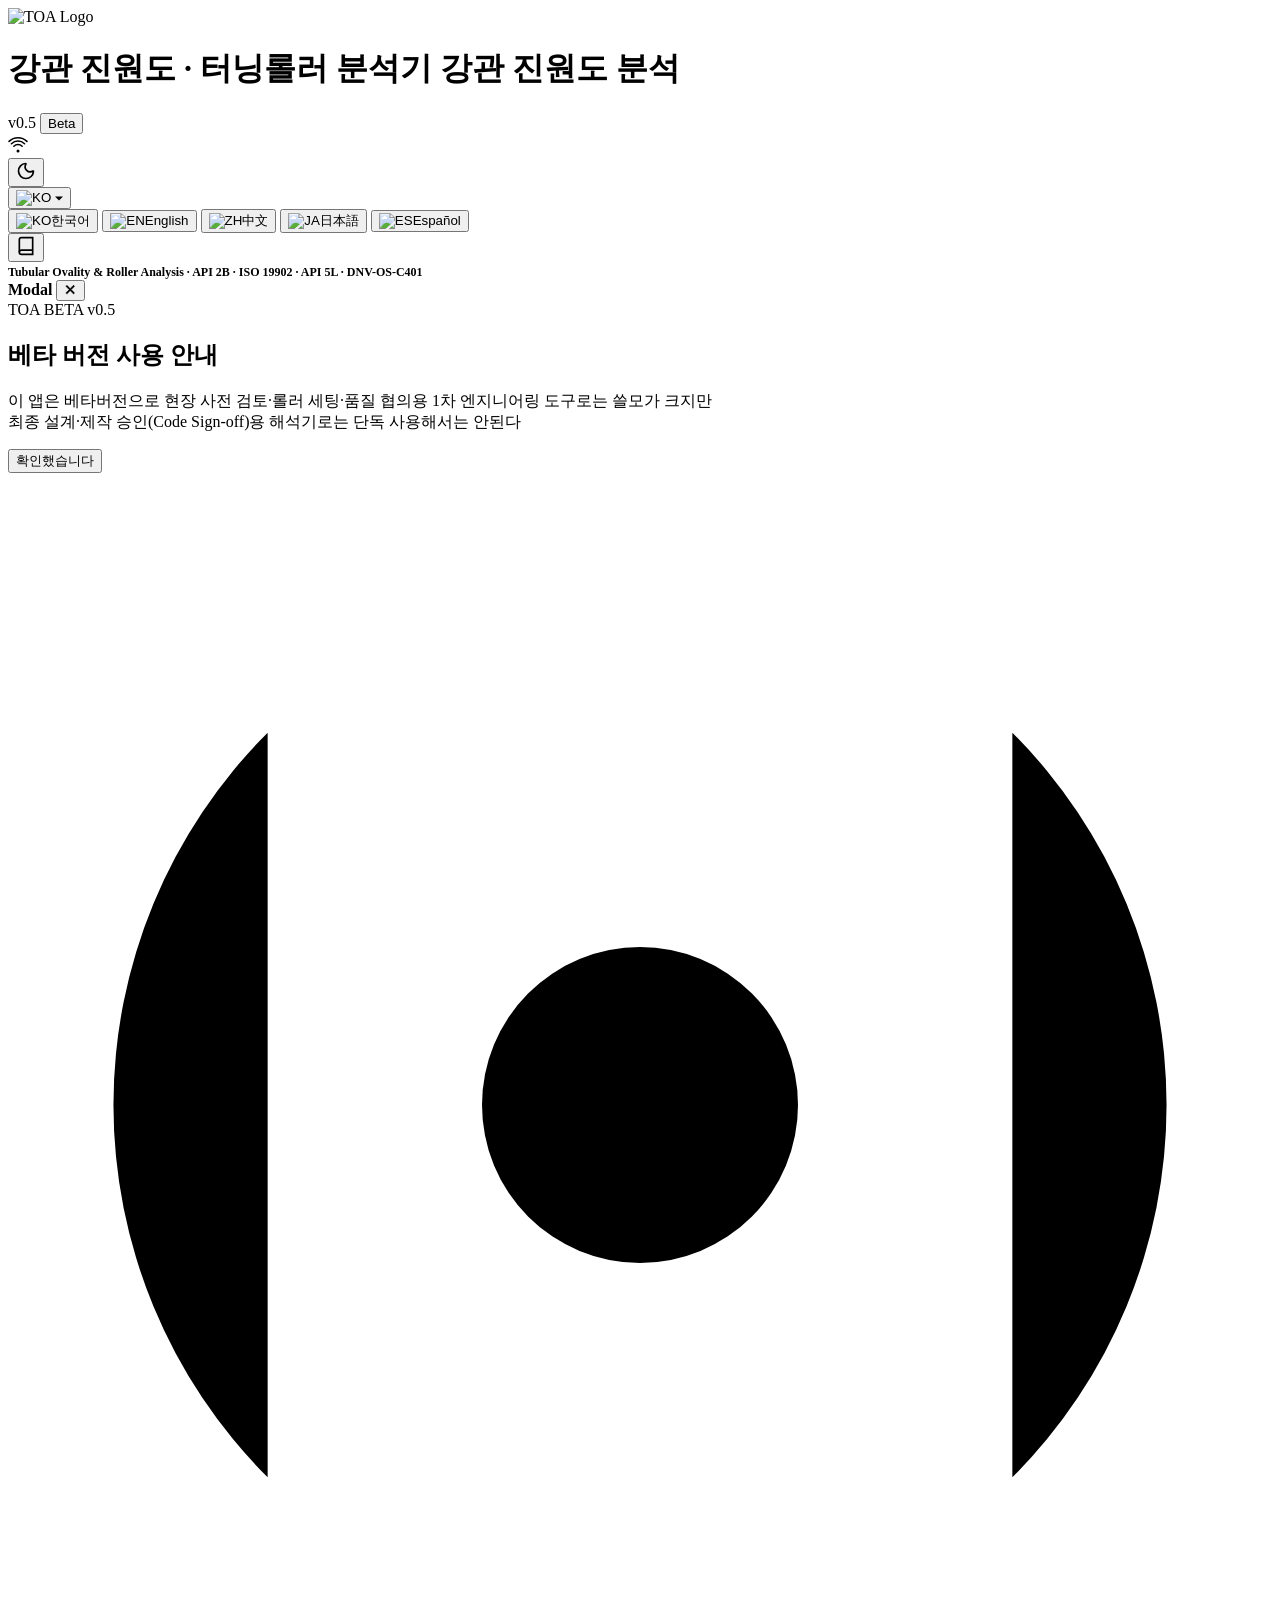
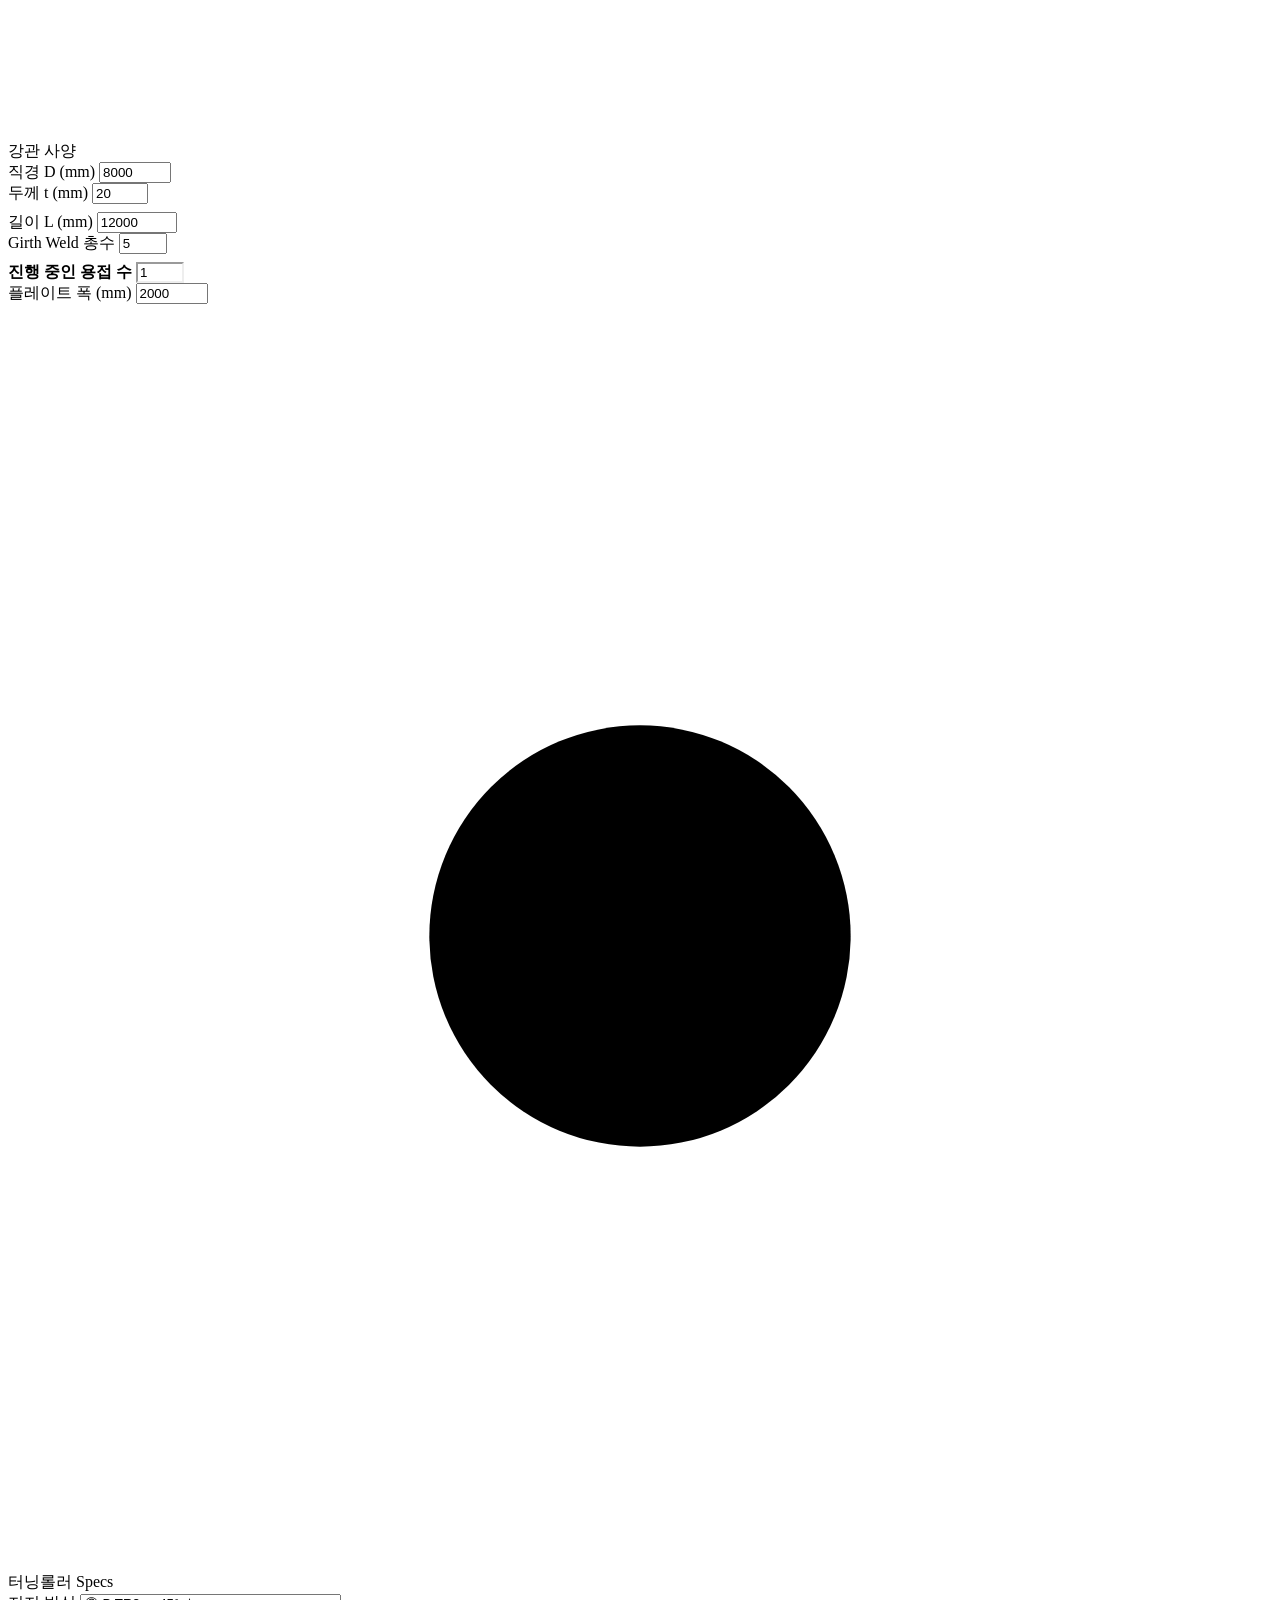
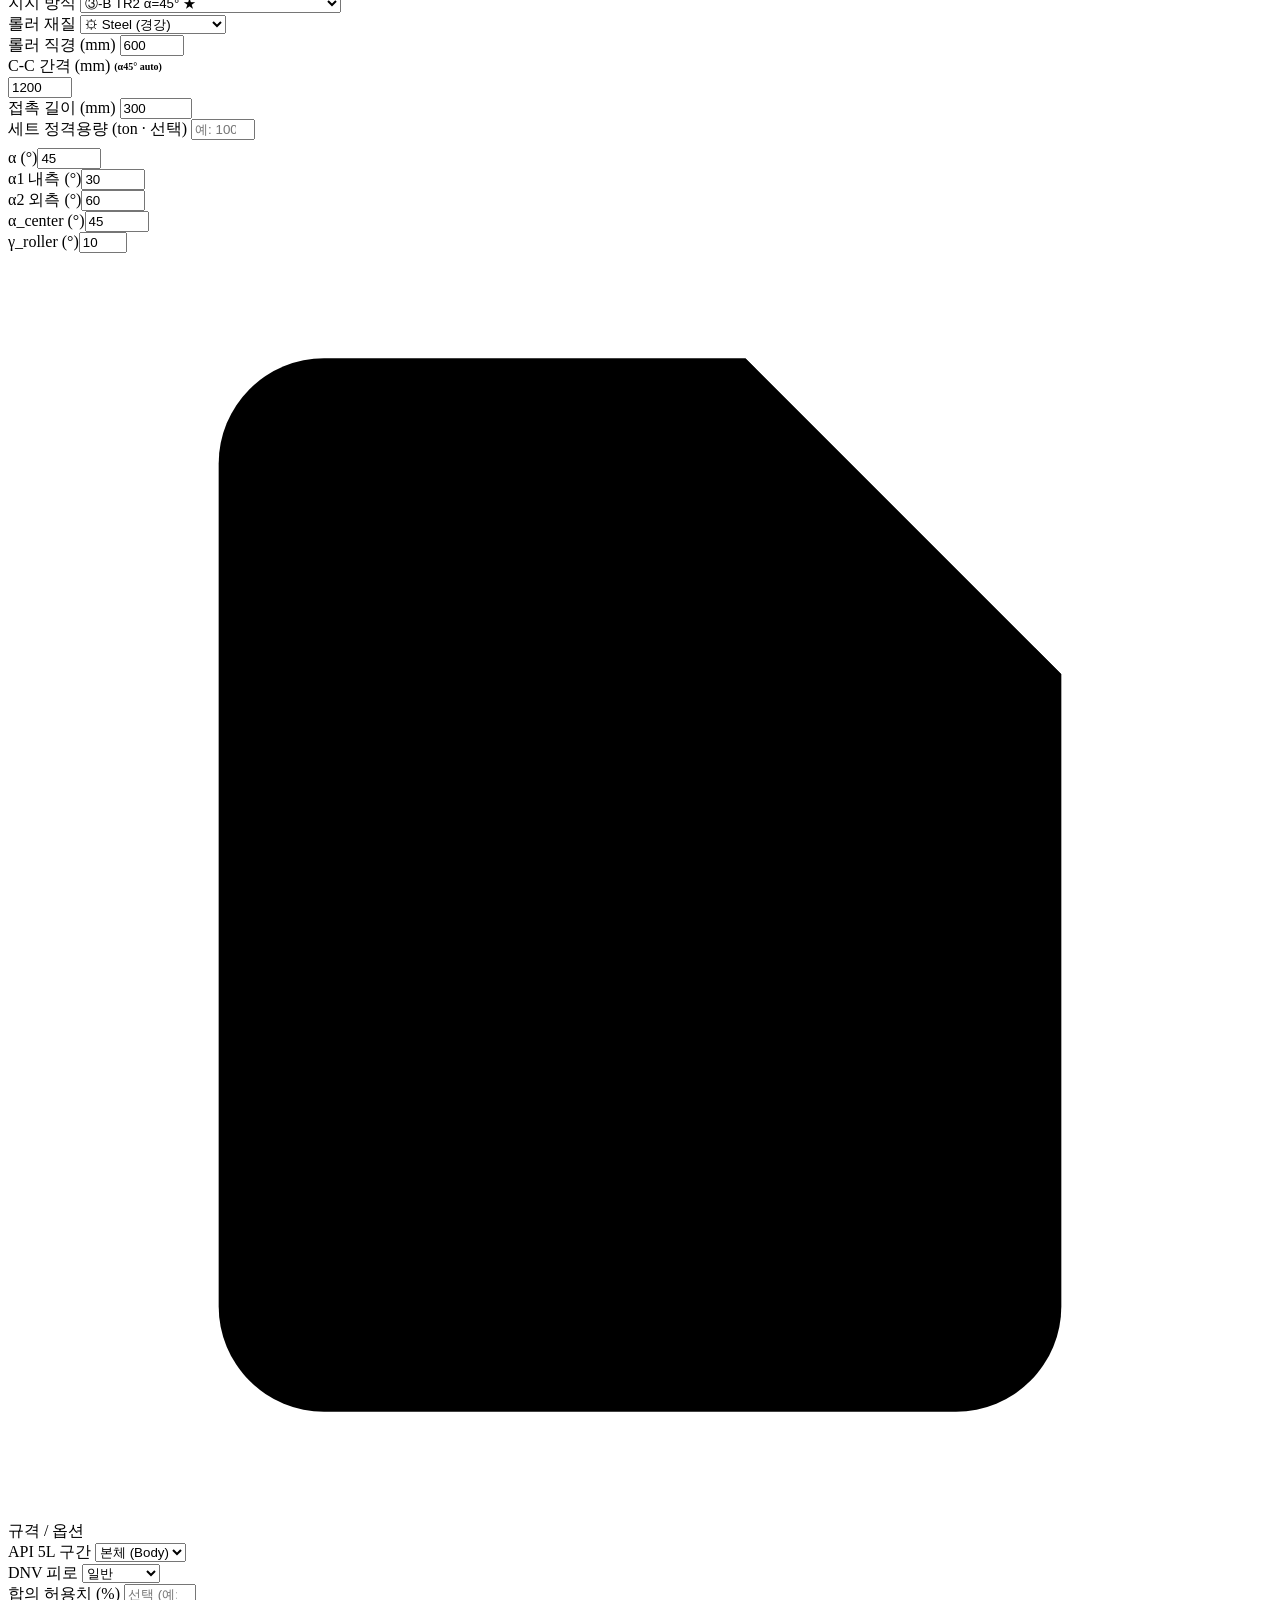
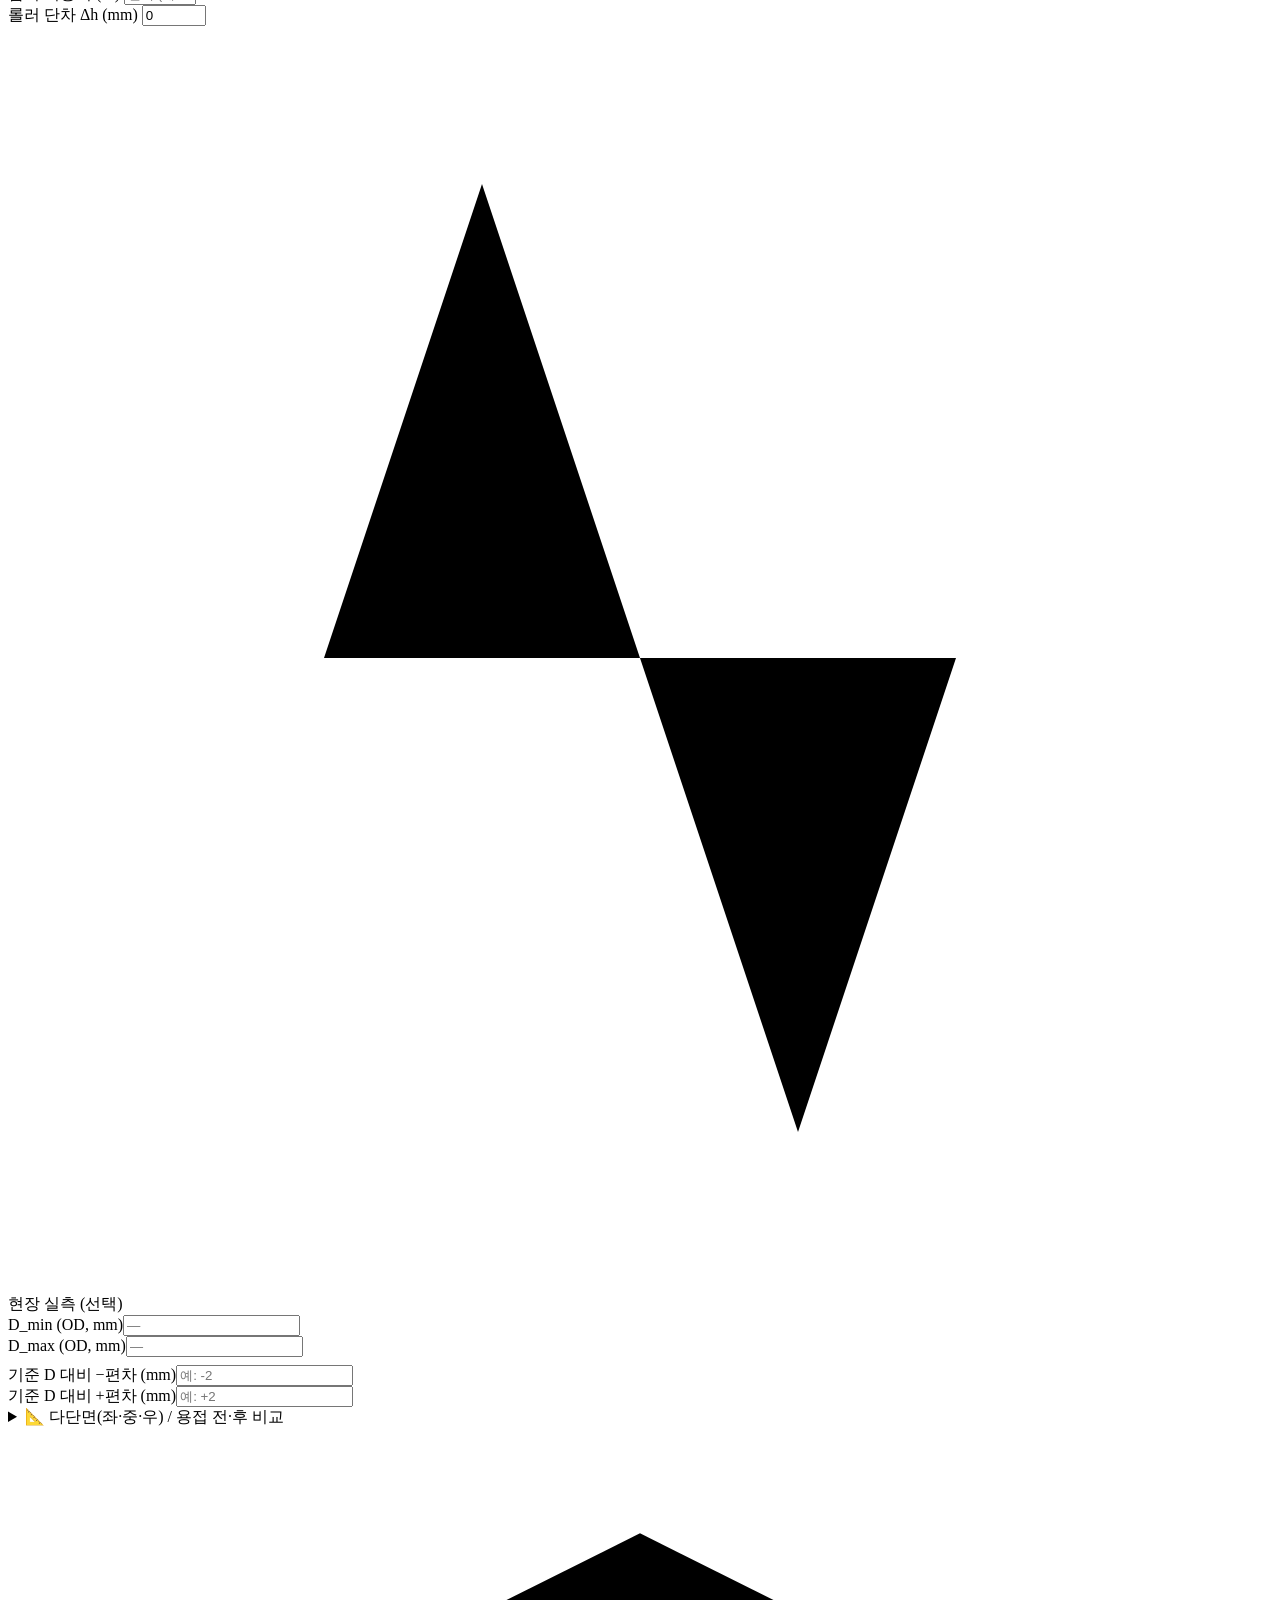
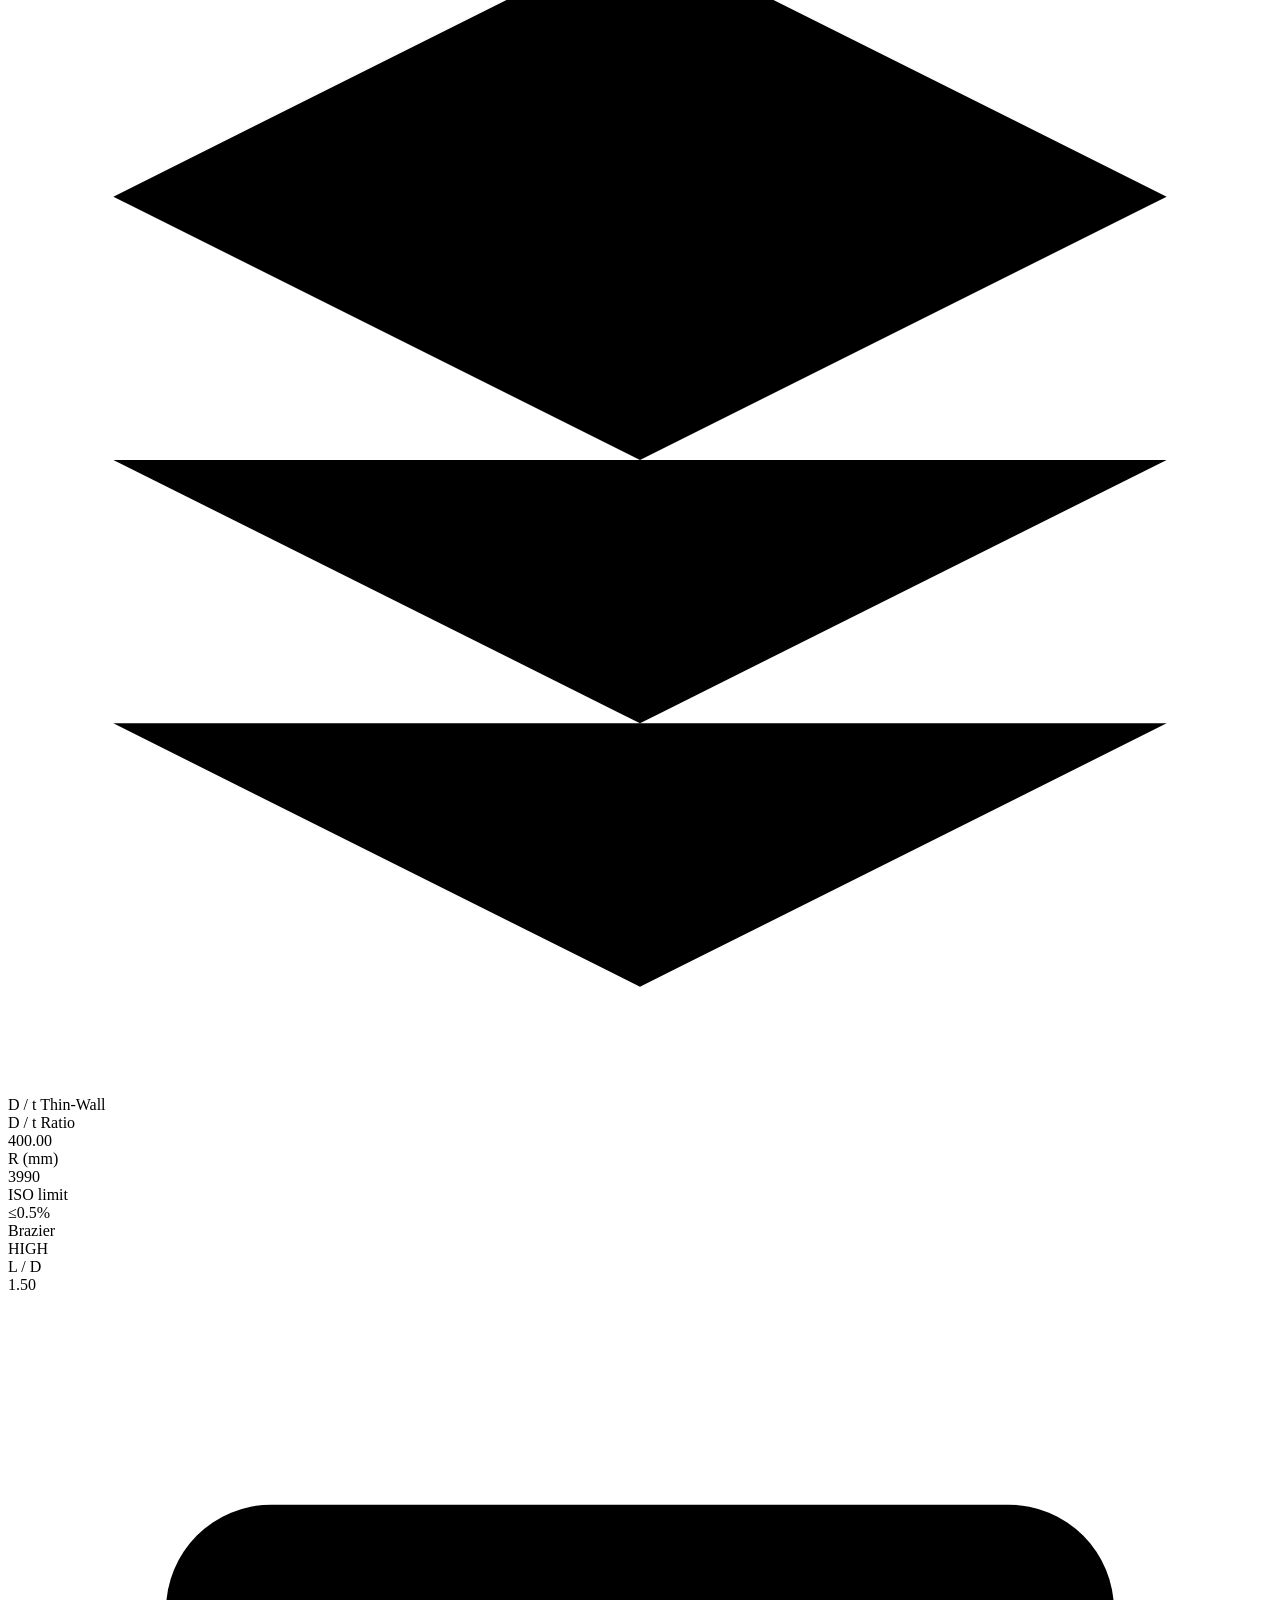
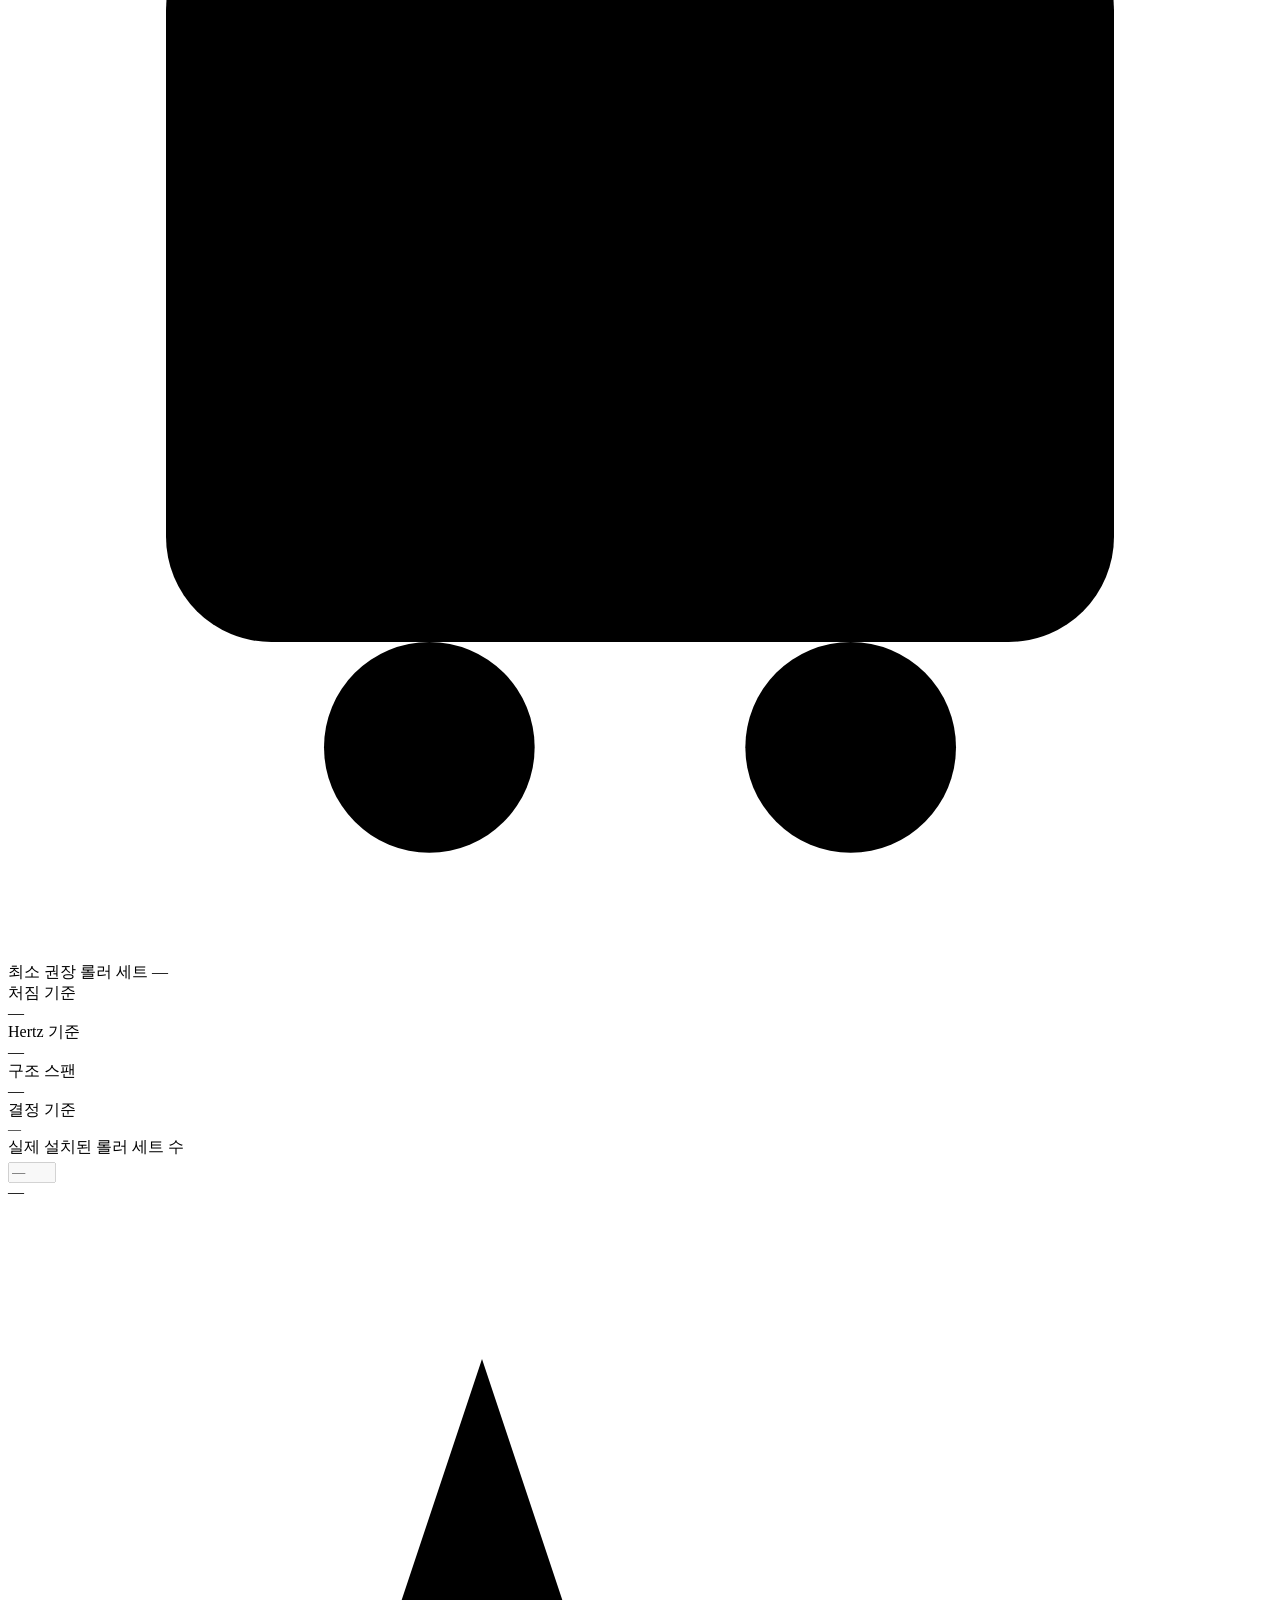
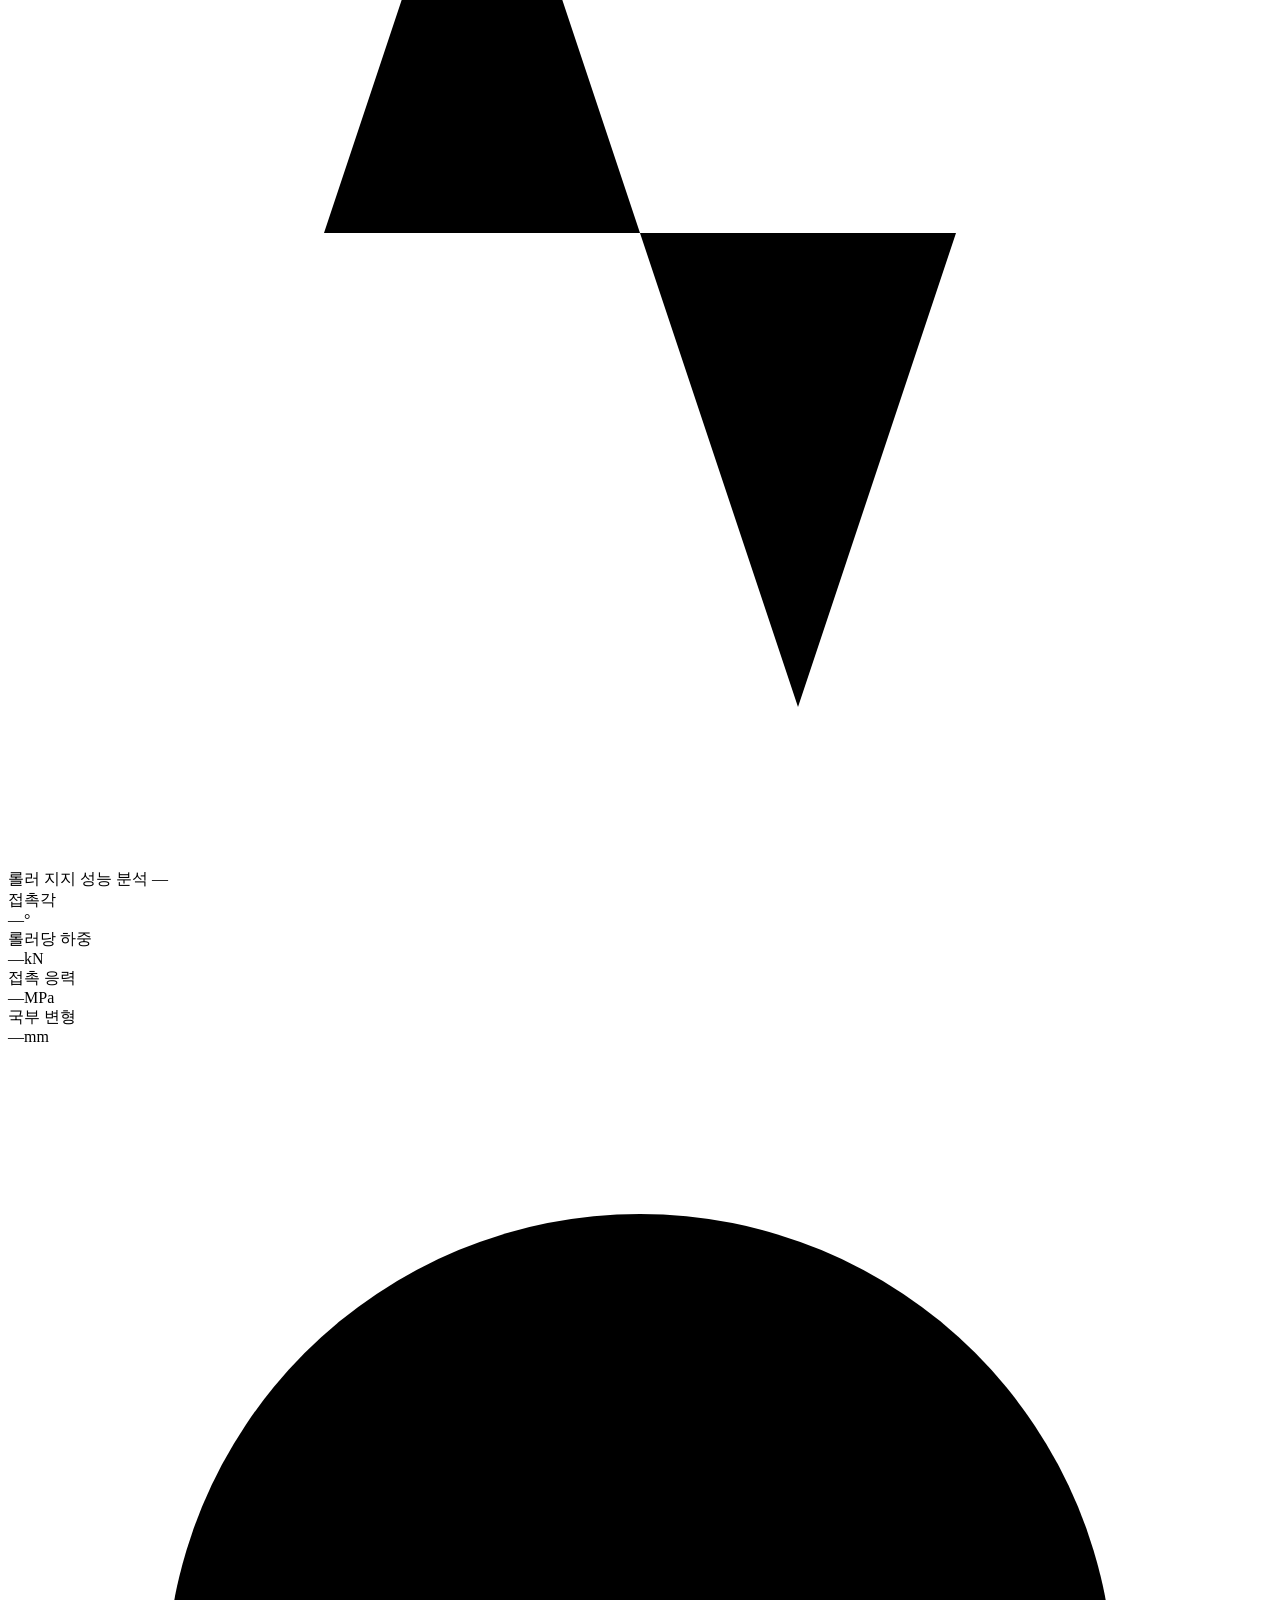
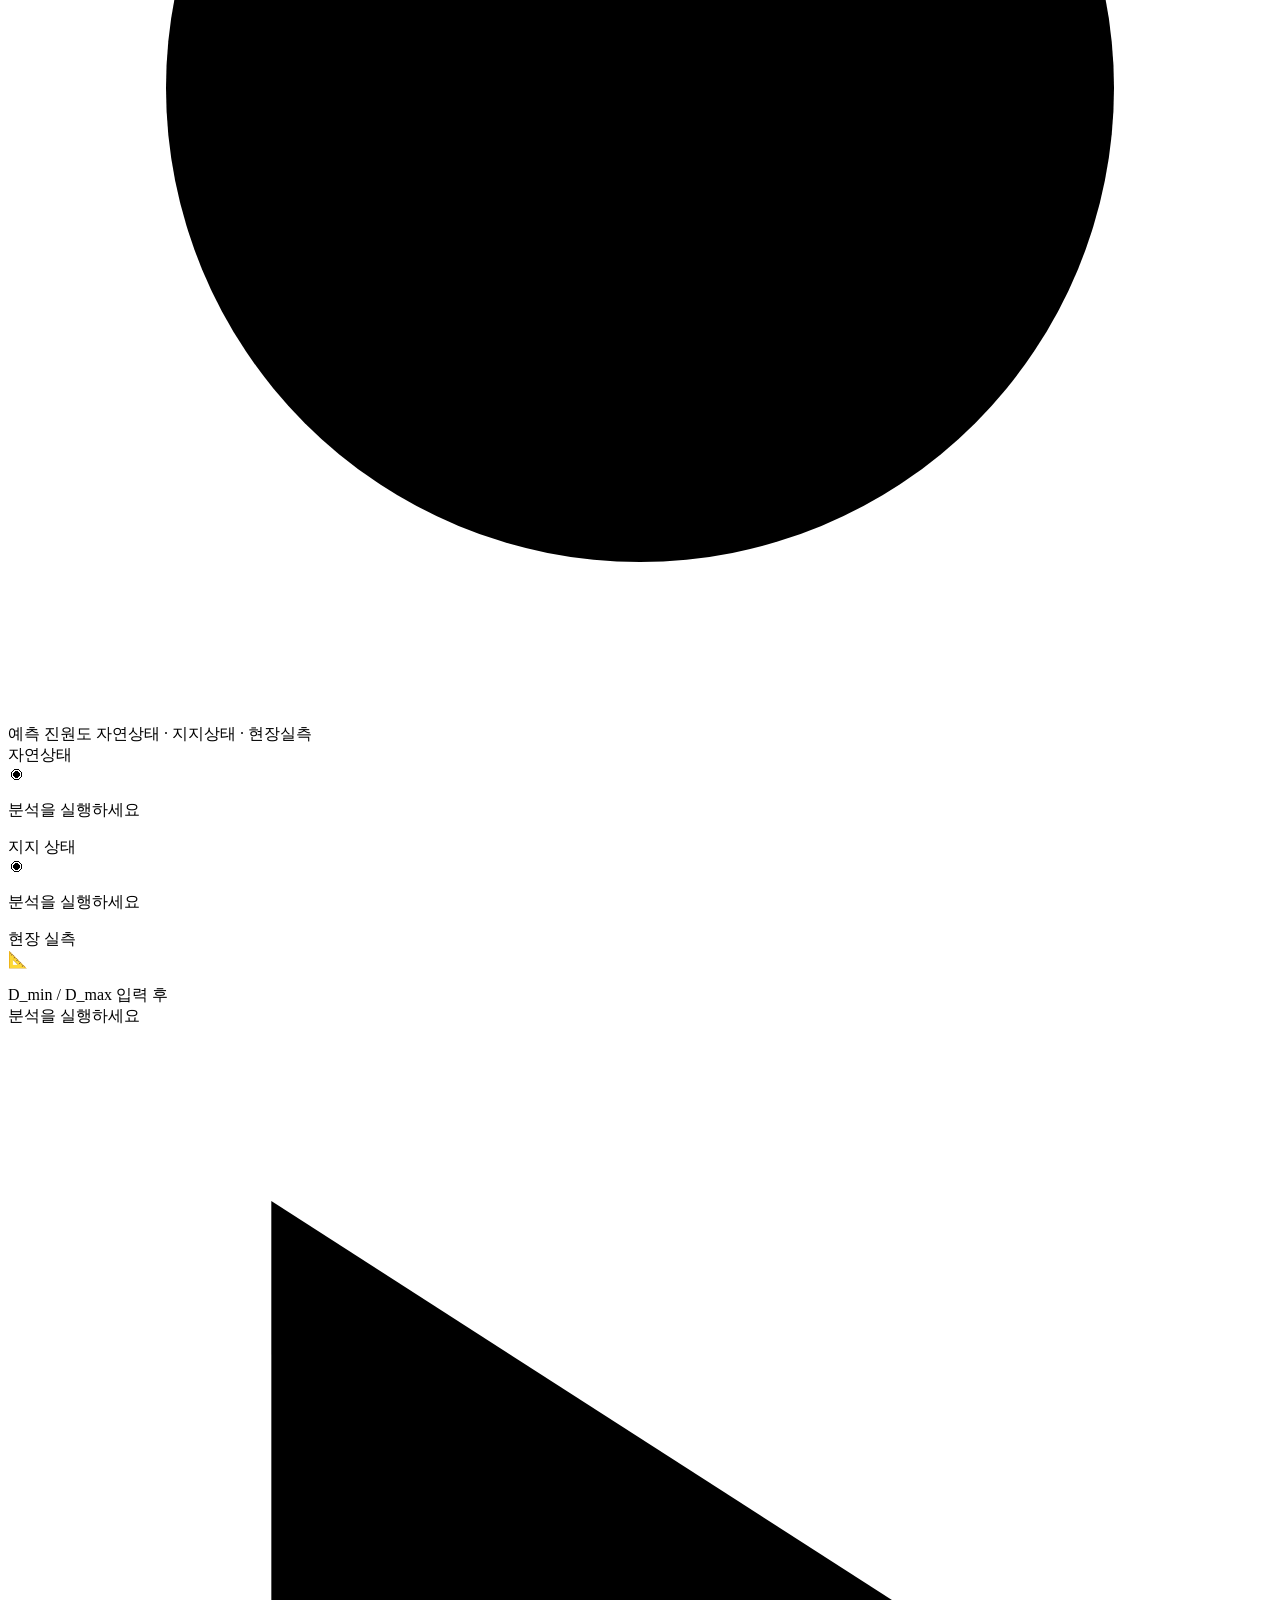
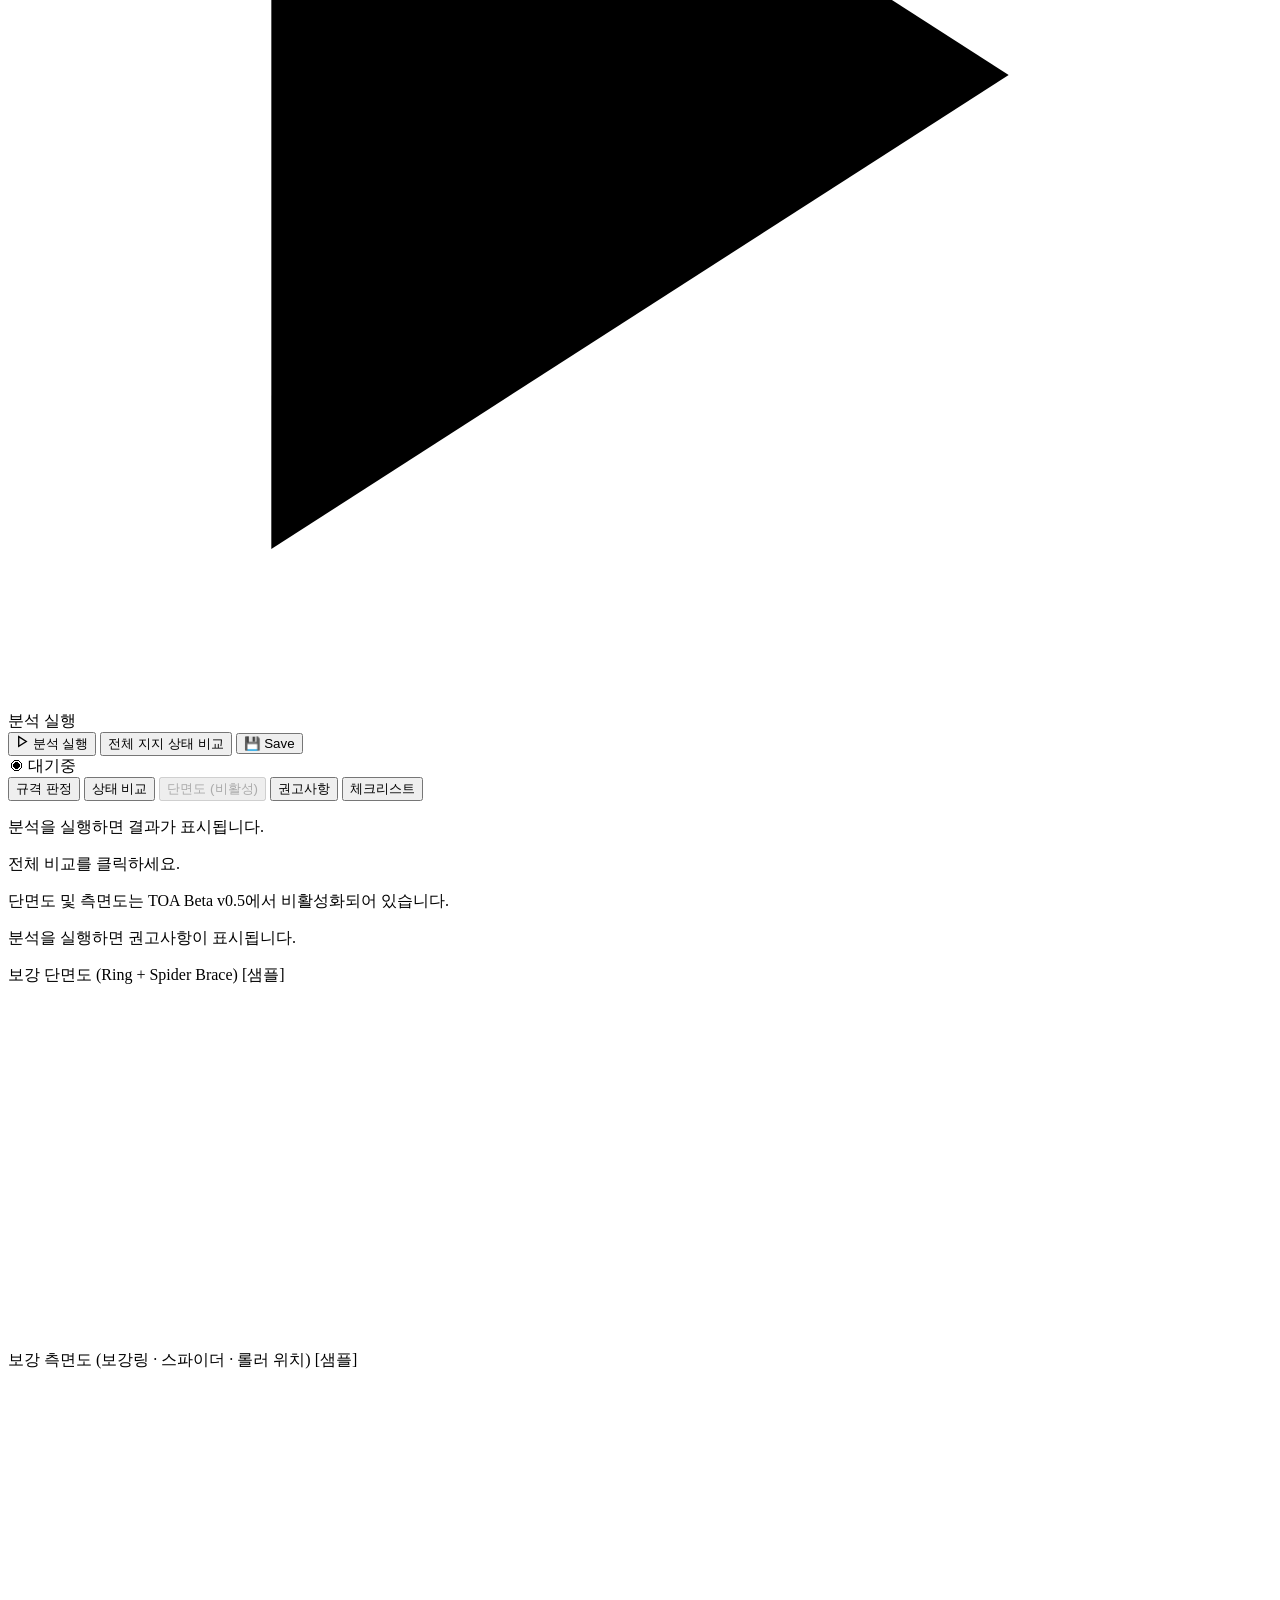
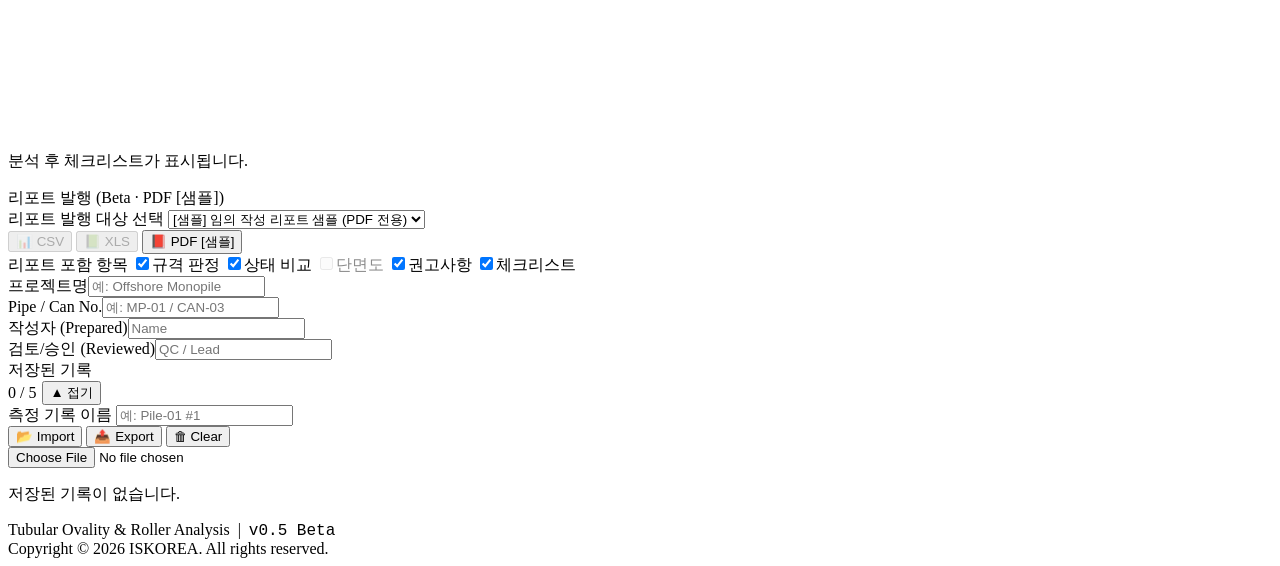
==== index.html @ 00d08aa8 "Add files via upload" ====
<!doctype html>
<html lang="ko" data-theme="light">
<head>
  <meta charset="UTF-8" />
  <meta name="viewport" content="width=device-width, initial-scale=1.0, viewport-fit=cover" />
  <meta name="theme-color" content="#377feb" />
  <meta name="application-name" content="Tubular Ovality & Roller Analysis" />
  <meta name="apple-mobile-web-app-capable" content="yes" />
  <meta name="apple-mobile-web-app-status-bar-style" content="default" />
  <meta name="apple-mobile-web-app-title" content="TOA Assist" />
  <link rel="manifest" href="manifest.json" />
  <link rel="icon" type="image/x-icon" href="favicon.ico" />
  <link rel="shortcut icon" href="favicon.ico" />
  <link rel="icon" type="image/png" sizes="192x192" href="icons/toa-logo-192.png" />
  <link rel="icon" type="image/png" sizes="256x256" href="icons/toa-logo.png" />
  <link rel="apple-touch-icon" sizes="192x192" href="icons/toa-logo-192.png" />
  <title>Tubular Ovality &amp; Roller Analysis (TOA Beta 0.5) - ISKOREA</title>
  <script>
    (function () {
      try {
        var ua = (navigator.userAgent || "").toLowerCase();
        if (ua.indexOf("kakaotalk") !== -1 && !/iphone|ipad|ipod/i.test(ua)) {
          try {
            location.href = "kakaotalk://web/openExternal?url=" + encodeURIComponent(window.location.href);
          } catch (e) {}
        }
        var isDark = localStorage.getItem("HI_DARK_MODE") === "true" || localStorage.getItem("HI_THEME") === "dark";
        document.documentElement.classList.toggle("dark", isDark);
        document.documentElement.setAttribute("data-theme", isDark ? "dark" : "light");
      } catch (e) {}
    })();
  </script>
  <link rel="stylesheet" href="shared-header-kit/header-kit.css?v=1.0" />
  <link rel="stylesheet" href="css/style.css?v=1.0" />
</head>
<body>
  <!-- 공용 표준 상단 헤더 (ISKOREA HeaderKit) -->
  <header class="top-header">
    <div class="header-inner">
      <div class="brand-wrap" onclick="window.scrollTo({top:0, behavior:'smooth'})">
        <div class="app-logo-box">
          <img src="shared-header-kit/icons/app-logo.png" alt="TOA Logo" />
        </div>
        <div class="brand-text">
          <h1 id="appTitle">
            <span class="title-full">강관 진원도 · 터닝롤러 분석기</span>
            <span class="title-short">강관 진원도 분석</span>
          </h1>
        </div>
      </div>

      <div class="header-actions">
        <span class="hdr-btn hdr-btn-ver" id="appVersionBadge">v0.5</span>
        <button type="button" id="proBadge" class="hdr-btn hdr-btn-pro">Beta</button>
        <div id="netStatusBadge" class="hdr-btn hdr-btn-net online" title="온라인">
          <svg class="wifi-svg" viewBox="0 0 24 24" width="20" height="20" fill="currentColor">
            <path d="M12 18.5a1.8 1.8 0 1 1 0 3.6 1.8 1.8 0 0 1 0-3.6zm-4.3-3.2a6.1 6.1 0 0 1 8.6 0 .9.9 0 0 0 1.3-1.3 7.9 7.9 0 0 0-11.2 0 .9.9 0 0 0 1.3 1.3zm-2.9-2.9a10.2 10.2 0 0 1 14.4 0 .9.9 0 0 0 1.3-1.3 12 12 0 0 0-17 0 .9.9 0 0 0 1.3 1.3zm-2.9-2.9a14.3 14.3 0 0 1 20.2 0 .9.9 0 0 0 1.3-1.3 16.1 16.1 0 0 0-22.8 0 .9.9 0 0 0 1.3 1.3z"/>
          </svg>
        </div>
        <button type="button" class="hdr-btn" id="btnDarkMode" title="다크 모드">
          <svg viewBox="0 0 24 24" width="20" height="20" stroke="currentColor" stroke-width="2" fill="none">
            <path d="M20.985 12.486a9 9 0 1 1-9.473-9.472c.405-.022.617.46.402.803a6 6 0 0 0 8.268 8.268c.344-.215.825-.004.803.401"/>
          </svg>
        </button>
        <div class="lang-dropdown-wrap">
          <button type="button" class="hdr-btn lang-btn" id="btnLangDropdown">
            <span id="currentFlagIcon" class="flag-icon-circle"><img src="shared-header-kit/icons/flag_ko.png" alt="KO" /></span>
            <svg class="lang-caret" viewBox="0 0 10 6" width="8" height="6" fill="currentColor"><path d="M0 0l5 5 5-5z"/></svg>
          </button>
          <div id="langDropdownMenu" class="lang-dropdown-menu hidden">
            <button type="button" class="lang-item active" data-lang="ko"><span class="flag-icon-circle"><img src="shared-header-kit/icons/flag_ko.png" alt="KO" /></span><span>한국어</span></button>
            <button type="button" class="lang-item" data-lang="en"><span class="flag-icon-circle"><img src="shared-header-kit/icons/flag_en.png" alt="EN" /></span><span>English</span></button>
            <button type="button" class="lang-item" data-lang="zh"><span class="flag-icon-circle"><img src="shared-header-kit/icons/flag_zh.png" alt="ZH" /></span><span>中文</span></button>
            <button type="button" class="lang-item" data-lang="ja"><span class="flag-icon-circle"><img src="shared-header-kit/icons/flag_ja.png" alt="JA" /></span><span>日本語</span></button>
            <button type="button" class="lang-item" data-lang="es"><span class="flag-icon-circle"><img src="shared-header-kit/icons/flag_es.png" alt="ES" /></span><span>Español</span></button>
          </div>
        </div>
        <button type="button" class="hdr-btn" id="btnManual" title="사용 매뉴얼">
          <svg viewBox="0 0 24 24" width="20" height="20" stroke="currentColor" stroke-width="2" fill="none"><path d="M4 19.5A2.5 2.5 0 0 1 6.5 17H20"/><path d="M6.5 2H20v20H6.5A2.5 2.5 0 0 1 4 19.5v-15A2.5 2.5 0 0 1 6.5 2z"/></svg>
        </button>
      </div>
    </div>
    <div class="blue-divider"></div>
  </header>

  <!-- 카카오톡 인앱 브라우저 강제 탈출 모달/배너 -->
  <div id="kakaoInAppOverlay" class="hidden" style="display:none;position:fixed;inset:0;background:rgba(0,0,0,.85);z-index:99999;justify-content:center;align-items:center;padding:20px;">
    <div style="background:#fff;border-radius:18px;max-width:380px;width:100%;padding:24px;text-align:center;box-shadow:0 12px 32px rgba(0,0,0,.4);">
      <div style="font-size:36px;margin-bottom:10px;">📲</div>
      <h3 style="margin:0 0 8px 0;font-size:18px;font-weight:900;color:#191919;">기본 브라우저로 열기 안내</h3>
      <p style="font-size:13px;color:#495057;line-height:1.55;margin:0 0 18px 0;">
        현재 <strong>카카오톡 내부 화면</strong>에서는 홈화면 바로가기 및 오프라인 저장이 제한됩니다.<br><br>
        아래 버튼을 눌러 <strong>기본 브라우저</strong>로 열어주세요!
      </p>
      <button type="button" onclick="App.escapeKakaoInApp()" style="width:100%;padding:14px;background:#377feb;color:#fff;border:none;border-radius:10px;font-size:15px;font-weight:900;cursor:pointer;margin-bottom:10px;">
        🚀 기본 브라우저로 열기
      </button>
      <button type="button" onclick="document.getElementById('kakaoInAppOverlay').style.display='none'" style="background:none;border:none;color:#868e96;font-size:12px;font-weight:700;cursor:pointer;text-decoration:underline;">
        그냥 여기서 계속 보기
      </button>
    </div>
  </div>

  <div id="kakaoInAppBanner" class="hidden" style="background:#fee500;border-bottom:2px solid #e6cf00;padding:10px 16px;font-size:12.5px;font-weight:800;color:#191919;display:none;justify-content:space-between;align-items:center;gap:8px;">
    <div style="flex:1;">💡 <strong>카카오톡 내부 브라우저입니다.</strong> 오프라인 저장을 위해 <strong>[기본 브라우저]</strong>로 열어주세요.</div>
    <button type="button" onclick="App.escapeKakaoInApp()" style="background:#191919;color:#fff;border:none;border-radius:6px;padding:8px 12px;font-size:12px;font-weight:900;cursor:pointer;">브라우저로 열기 ↗</button>
  </div>

  <!-- 상태 바 -->
  <div class="status-bar-strip">
    <span style="font-size:12px;font-weight:700;color:var(--tx2);">Tubular Ovality &amp; Roller Analysis · API 2B · ISO 19902 · API 5L · DNV-OS-C401</span>
  </div>

  <!-- 공용 모달 (매뉴얼 / 안내) -->
  <div id="subPageModal" class="subpage-overlay hidden" onclick="if(event.target===this) App.closeModal()">
    <div class="subpage-card">
      <div class="subpage-header">
        <strong id="subPageTitle">Modal</strong>
        <button type="button" class="close-sub-btn" onclick="App.closeModal()">✕</button>
      </div>
      <div id="subPageBody"></div>
    </div>
  </div>

  <!-- 베타버전 0.5 메인 페이지 주의 팝업 -->
  <div id="betaNoticeModal" class="beta-popup-overlay" role="dialog" aria-modal="true" aria-labelledby="betaNoticeTitle">
    <div class="beta-popup-card">
      <span class="beta-popup-badge">TOA BETA v0.5</span>
      <h2 class="beta-popup-title" id="betaNoticeTitle">베타 버전 사용 안내</h2>
      <p class="beta-popup-msg" id="betaNoticeMsg">
        이 앱은 베타버전으로 현장 사전 검토·롤러 세팅·품질 협의용 1차 엔지니어링 도구로는 쓸모가 크지만<br>
        최종 설계·제작 승인(Code Sign-off)용 해석기로는 단독 사용해서는 안된다
      </p>
      <button type="button" class="beta-popup-btn" id="betaNoticeBtn" onclick="App.closeBetaNotice()">확인했습니다</button>
    </div>
  </div>

  <!-- 메인 작업 영역 (상단 가로 입력 · 하단 가로 결과) -->
  <div class="app-body">
    <section class="top-horiz-bar" aria-label="입력 및 분석 실행">
      <!-- 1. 강관 사양 -->
      <div class="card top-card">
        <div class="card-ttl">
          <svg viewBox="0 0 24 24"><circle cx="12" cy="12" r="3"/><path d="M19.07 4.93a10 10 0 0 1 0 14.14M4.93 4.93a10 10 0 0 0 0 14.14"/></svg>
          <span id="t-tubspec">강관 사양</span>
        </div>
        <div class="g2" style="margin-bottom:8px;">
          <div class="fg">
            <label class="flbl" id="t-lD">직경 D (mm)</label>
            <input class="fi" type="number" id="iD" value="8000" min="100" max="20000" step="100" oninput="App.calcDT();App.calcRollerSets()">
          </div>
          <div class="fg">
            <label class="flbl" id="t-lt">두께 t (mm)</label>
            <input class="fi" type="number" id="it" value="20" min="5" max="500" step="5" oninput="App.calcDT();App.calcRollerSets()">
          </div>
        </div>
        <div class="g2" style="margin-bottom:8px;">
          <div class="fg">
            <label class="flbl" id="t-lplen">길이 L (mm)</label>
            <input class="fi" type="number" id="i-plen" value="12000" min="500" max="100000" step="500" oninput="App.calcDT();App.calcRollerSets()">
          </div>
          <div class="fg">
            <label class="flbl" id="t-lnweld">Girth Weld 총수</label>
            <input class="fi" type="number" id="i-nweld" value="5" min="0" max="50" step="1" oninput="App.onWeldInput('nweld')">
          </div>
        </div>
        <div class="g2">
          <div class="fg">
            <label class="flbl" id="t-laweld" style="color:var(--ac);font-weight:800;">진행 중인 용접 수</label>
            <input class="fi" type="number" id="i-aweld" value="1" min="0" max="10" step="1" oninput="App.onWeldInput('aweld')" style="border-color:var(--ac);">
          </div>
          <div class="fg">
            <label class="flbl" id="t-lplatespan">플레이트 폭 (mm)</label>
            <input class="fi" type="number" id="i-platespan" value="2000" min="500" max="10000" step="100" oninput="App.calcRollerSets()">
          </div>
        </div>
      </div>

      <!-- 2. 터닝롤러 Specs -->
      <div class="card top-card">
        <div class="card-ttl">
          <svg viewBox="0 0 24 24"><circle cx="12" cy="12" r="4"/><path d="M12 2v2M12 20v2M4.93 4.93l1.41 1.41M17.66 17.66l1.41 1.41M2 12h2M20 12h2M4.93 19.07l1.41-1.41M17.66 6.34l1.41-1.41"/></svg>
          <span id="t-rolspec">터닝롤러 Specs</span>
        </div>
        <div class="g2">
          <div class="fg" style="grid-column:1 / -1;">
            <label class="flbl" id="t-lsup">지지 방식</label>
            <select class="fi" id="i-sup" onchange="App.onSupChange(true)">
              <option value="NATURAL" id="o-nat">① 자연상태</option>
              <option value="SADDLE120" id="o-sad">② 120° 새들</option>
              <option value="TR2_491" id="o-t2a" disabled>③-A TR2 α=49.1° (ref) [비활성]</option>
              <option value="TR2_45" selected id="o-t2b">③-B TR2 α=45° ★</option>
              <option value="TR2_30" id="o-t2c" disabled>③-C TR2 α=30° [비활성]</option>
              <option value="TR2_CUSTOM" id="o-t2d">③-D TR2 Custom</option>
              <option value="TR4_STD" id="o-t4a" disabled>④-A TR4 4롤러 (22.5°/67.5°) [비활성]</option>
              <option value="TR4_CUSTOM" id="o-t4b" disabled>④-B TR4 4롤러 Custom (α1/α2) [비활성]</option>
              <option value="DOUBLE_ROLLER" id="o-dbl" disabled>⑤ 고정형 더블롤러 (4롤 피벗) [비활성]</option>
            </select>
          </div>
          <div class="fg">
            <label class="flbl" id="t-lrmat">롤러 재질</label>
            <select class="fi" id="i-rmat" onchange="App.onRmatChange(true)">
              <option value="steel" id="o-rmat-s">⚙ Steel (경강)</option>
              <option value="urethane" id="o-rmat-u">◎ Urethane (우레탄)</option>
            </select>
          </div>
          <div class="fg">
            <label class="flbl" id="t-lrdia">롤러 직경 (mm)</label>
            <input class="fi" type="number" id="i-rdia" value="600" min="100" max="2000" step="50" oninput="App.onRollerSpecInput()">
          </div>
          <div class="fg">
            <label class="flbl" style="display:flex;align-items:center;gap:4px;flex-wrap:wrap;">
              <span id="t-lcc">C-C 간격 (mm)</span>
              <span id="cc-auto-lbl" style="font-size:10px;color:var(--ac);font-weight:700;">(α45° auto)</span>
            </label>
            <input class="fi" type="number" id="i-cc" value="1200" min="100" max="5000" step="10" oninput="App.onRollerSpecInput()">
          </div>
          <div class="fg">
            <label class="flbl" id="t-lcl">접촉 길이 (mm)</label>
            <input class="fi" type="number" id="i-cl" value="300" min="100" max="10000" step="100" oninput="App.onRollerSpecInput()">
          </div>
          <div class="fg" style="grid-column:1 / -1;">
            <label class="flbl" id="t-lrcap">세트 정격용량 (ton · 선택)</label>
            <input class="fi" type="number" id="i-rcap" value="" min="1" max="5000" step="5" placeholder="예: 100 (과부하 체크용)" oninput="App.onRollerSpecInput()">
          </div>
        </div>
        <div id="rmat-note" style="margin-top:8px;padding:6px 10px;border-radius:6px;font-size:11px;background:var(--inp);color:var(--tx2);border-left:3px solid var(--ac);display:none;"></div>
        <div id="cust-wrap" class="hide" style="margin-top:8px;">
          <div class="sep" style="margin-bottom:8px;"></div>
          <div class="g2 hide" id="cust-tr2">
            <div class="fg"><label class="flbl">α (°)</label><input class="fi" type="number" id="i-a" value="45" min="10" max="80" step="0.5" oninput="App.onRollerSpecInput()"></div>
          </div>
          <div class="g2 hide" id="cust-tr4">
            <div class="fg"><label class="flbl">α1 내측 (°)</label><input class="fi" type="number" id="i-a1" value="30" min="5" max="75" step="0.5" oninput="App.onRollerSpecInput()"></div>
            <div class="fg"><label class="flbl">α2 외측 (°)</label><input class="fi" type="number" id="i-a2" value="60" min="15" max="85" step="0.5" oninput="App.onRollerSpecInput()"></div>
          </div>
          <div class="g2 hide" id="cust-dbl">
            <div class="fg"><label class="flbl">α_center (°)</label><input class="fi" type="number" id="i-ac" value="45" min="20" max="65" step="0.5" oninput="App.onRollerSpecInput()"></div>
            <div class="fg"><label class="flbl">γ_roller (°)</label><input class="fi" type="number" id="i-gr" value="10" min="1" max="20" step="1" oninput="App.onRollerSpecInput()"></div>
          </div>
        </div>
      </div>

      <!-- 3. 규격 / 옵션 & 현장 실측 (선택) 상하 배치 -->
      <div class="top-col-stack">
        <div class="card top-card">
          <div class="card-ttl">
            <svg viewBox="0 0 24 24"><path d="M14 2H6a2 2 0 0 0-2 2v16a2 2 0 0 0 2 2h12a2 2 0 0 0 2-2V8z"/><polyline points="14 2 14 8 20 8"/><line x1="16" y1="13" x2="8" y2="13"/></svg>
            <span id="t-std">규격 / 옵션</span>
          </div>
          <div class="g2">
            <div class="fg">
              <label class="flbl" id="t-lzone">API 5L 구간</label>
              <select class="fi" id="i-zone" onchange="App.onMeasuredInput()">
                <option value="body" id="o-body">본체 (Body)</option>
                <option value="end" id="o-end">끝단 (End)</option>
              </select>
            </div>
            <div class="fg">
              <label class="flbl" id="t-lfat">DNV 피로</label>
              <select class="fi" id="i-fat" onchange="App.onMeasuredInput()">
                <option value="false" id="o-fn">일반</option>
                <option value="true" id="o-ff">피로 민감</option>
              </select>
            </div>
            <div class="fg">
              <label class="flbl" id="t-lclim">합의 허용치 (%)</label>
              <input class="fi" type="number" id="i-custom-lim" value="" min="0.05" max="10" step="0.05" placeholder="선택 (예: 0.5)" oninput="App.onMeasuredInput()">
            </div>
            <div class="fg">
              <label class="flbl" id="t-lsettle">롤러 단차 Δh (mm)</label>
              <input class="fi" type="number" id="i-settle" value="0" min="0" max="50" step="0.5" oninput="App.onRollerSpecInput()">
            </div>
          </div>
        </div>

        <div class="card top-card">
          <div class="card-ttl">
            <svg viewBox="0 0 24 24"><polyline points="22 12 18 12 15 21 9 3 6 12 2 12"/></svg>
            <span id="t-field">현장 실측 (선택)</span>
          </div>
          <div class="g2" style="margin-bottom:8px;">
            <div class="fg"><label class="flbl" id="t-ldmin">D_min (OD, mm)</label><input class="fi" type="number" id="i-dmin" step="any" placeholder="—" oninput="App.onMeasuredInput('abs')"></div>
            <div class="fg"><label class="flbl" id="t-ldmax">D_max (OD, mm)</label><input class="fi" type="number" id="i-dmax" step="any" placeholder="—" oninput="App.onMeasuredInput('abs')"></div>
          </div>
          <div class="g2">
            <div class="fg"><label class="flbl" id="t-ldevmin">기준 D 대비 −편차 (mm)</label><input class="fi" type="number" id="i-devmin" step="any" placeholder="예: -2" oninput="App.onMeasuredInput('dev')"></div>
            <div class="fg"><label class="flbl" id="t-ldevmax">기준 D 대비 +편차 (mm)</label><input class="fi" type="number" id="i-devmax" step="any" placeholder="예: +2" oninput="App.onMeasuredInput('dev')"></div>
          </div>
          <details class="meas-adv">
            <summary id="t-madv">📐 다단면(좌·중·우) / 용접 전·후 비교</summary>
            <div class="g3" style="margin-top:6px;">
              <div class="fg"><label class="flbl" id="t-lml">좌단 Oval</label><input class="fi" type="number" id="i-ml" placeholder="mm" step="0.1" min="0" oninput="App.onMeasuredInput()"></div>
              <div class="fg"><label class="flbl" id="t-lmm">중앙 Oval</label><input class="fi" type="number" id="i-mm" placeholder="mm" step="0.1" min="0" oninput="App.onMeasuredInput()"></div>
              <div class="fg"><label class="flbl" id="t-lmr">우단 Oval</label><input class="fi" type="number" id="i-mr" placeholder="mm" step="0.1" min="0" oninput="App.onMeasuredInput()"></div>
            </div>
            <div class="g2" style="margin-top:6px;">
              <div class="fg"><label class="flbl" id="t-lmbef">용접 전 (mm)</label><input class="fi" type="number" id="i-mbef" placeholder="Before" step="0.1" min="0" oninput="App.onMeasuredInput()"></div>
              <div class="fg"><label class="flbl" id="t-lmaft">용접 후 (mm)</label><input class="fi" type="number" id="i-maft" placeholder="After" step="0.1" min="0" oninput="App.onMeasuredInput()"></div>
            </div>
            <div id="meas-weld-delta" class="meas-weld-delta hide"></div>
          </details>
        </div>
      </div>

      <!-- 4. D / t 패널 (우측) -->
      <div class="card summary-card summary-dt">
        <div class="card-ttl">
          <svg viewBox="0 0 24 24"><path d="M12 2L2 7l10 5 10-5-10-5z"/><path d="M2 17l10 5 10-5M2 12l10 5 10-5"/></svg>
          <span>D / t</span>
          <span class="dt-cls" id="dt-cls">Thin-Wall</span>
        </div>
        <div class="dt-panel">
          <div class="mi dt-hero">
            <div class="mi-l">D / t Ratio</div>
            <div class="mi-v dt-num" id="dt-val">400.00</div>
          </div>
          <div class="m4 dt-grid">
            <div class="mi"><div class="mi-l">R (mm)</div><div class="mi-v" id="dt-R">3990</div></div>
            <div class="mi"><div class="mi-l">ISO limit</div><div class="mi-v" id="dt-iso">≤0.5%</div></div>
            <div class="mi"><div class="mi-l">Brazier</div><div class="mi-v" id="dt-braz">HIGH</div></div>
            <div class="mi"><div class="mi-l">L / D</div><div class="mi-v" id="dt-ld">1.50</div></div>
          </div>
          <div id="dt-brazier-alert" class="dt-brazier-alert hidden"></div>
        </div>
      </div>
    </section>

    <!-- 하단 가로 결과 영역 -->
    <main class="bottom-horiz-area">
      <!-- 타원화 및 굽힘(Ovalization & Bending) 적극 경고 배너 -->
      <div id="oval-bend-alert" class="ob-alert hide" role="alert"></div>
      <div class="bottom-summary-row">
        <!-- 하단 1: 최소 권장 롤러 세트 (Beta 비활성) -->
        <div class="card summary-card summary-rs beta-disabled-card" data-beta-disabled="Beta 비활성" aria-disabled="true">
          <div class="card-ttl">
            <svg viewBox="0 0 24 24"><rect x="3" y="4" width="18" height="14" rx="2"/><circle cx="8" cy="20" r="2"/><circle cx="16" cy="20" r="2"/></svg>
            <span id="t-rspanel">최소 권장 롤러 세트</span>
            <span id="rs-sets" class="card-ttl-badge">—</span>
          </div>
          <div id="rs-panel">
            <div class="m4">
              <div class="mi"><div class="mi-l" id="t-rsdefl">처짐 기준</div><div class="mi-v" id="rs-defl">—</div></div>
              <div class="mi"><div class="mi-l" id="t-rshertz">Hertz 기준</div><div class="mi-v" id="rs-hertz">—</div></div>
              <div class="mi"><div class="mi-l" id="t-rsspan">구조 스팬</div><div class="mi-v" id="rs-span">—</div></div>
              <div class="mi"><div class="mi-l" id="t-rsgov">결정 기준</div><div class="mi-v c-ac" id="rs-gov" style="font-size:13px;">—</div></div>
            </div>
            <div class="mi rs-actual-box">
              <div style="flex:1;min-width:0;">
                <div class="mi-l" id="t-lasets" style="margin-bottom:4px;">실제 설치된 롤러 세트 수</div>
                <input class="fi rs-actual-inp" type="number" id="i-asets" value="" min="1" max="20" step="1" placeholder="—" disabled>
              </div>
              <div id="asets-status" class="rs-actual-status">—</div>
            </div>
          </div>
        </div>

        <!-- 하단 2: 롤러 지지 성능 분석 (Beta 비활성) -->
        <div class="card summary-card rol-card beta-disabled-card" data-beta-disabled="Beta 비활성" aria-disabled="true">
          <div class="card-ttl">
            <svg viewBox="0 0 24 24"><polyline points="22 12 18 12 15 21 9 3 6 12 2 12"/></svg>
            <span id="t-rolperf">롤러 지지 성능 분석</span>
            <span class="stab idle card-ttl-right" id="stab">—</span>
          </div>
          <div class="m4" id="metrics">
            <div class="mi"><div class="mi-l" id="t-ma">접촉각</div><div class="mi-v">—<span class="mi-u">°</span></div></div>
            <div class="mi"><div class="mi-l" id="t-ml">롤러당 하중</div><div class="mi-v">—<span class="mi-u">kN</span></div></div>
            <div class="mi"><div class="mi-l" id="t-ms">접촉 응력</div><div class="mi-v">—<span class="mi-u">MPa</span></div></div>
            <div class="mi"><div class="mi-l" id="t-md">국부 변형</div><div class="mi-v">—<span class="mi-u">mm</span></div></div>
          </div>
          <div id="rol-note" style="margin-top:10px;font-size:11.5px;line-height:1.45;color:var(--tx2);"></div>
        </div>

        <!-- 하단 3: 예측 진원도 -->
        <div class="card summary-card pred-section">
          <div class="card-ttl">
            <svg viewBox="0 0 24 24"><circle cx="12" cy="12" r="9"/><path d="M12 3v18M3 12h18"/></svg>
            <span id="t-predsec">예측 진원도</span>
            <span class="pred-sub card-ttl-right" id="t-predsub">자연상태 · 지지상태 · 현장실측</span>
          </div>
          <div class="top-row">
            <div class="rc-nat" id="card-nat">
              <div class="rc-lbl"><span class="rc-dot" id="dot-nat"></span><span id="t-nat">자연상태</span></div>
              <div id="nat-body"><div class="ph"><div class="ico">⦿</div><p id="t-ph1">분석을 실행하세요</p></div></div>
            </div>
            <div class="rc-sup" id="card-sup">
              <div class="rc-lbl"><span class="rc-dot" id="dot-sup"></span><span id="sup-lbl">지지 상태</span></div>
              <div id="sup-body"><div class="ph"><div class="ico">⦿</div><p id="t-ph2">분석을 실행하세요</p></div></div>
            </div>
            <div class="rc-meas no-data" id="card-meas">
              <div class="rc-lbl"><span class="rc-dot" id="dot-meas"></span><span id="t-meas">현장 실측</span></div>
              <div id="meas-body"><div class="ph"><div class="ico">📐</div><p id="t-ph3">D_min / D_max 입력 후<br>분석을 실행하세요</p></div></div>
            </div>
          </div>
        </div>

        <!-- 하단 4: 분석 실행 · 전체 지지 상태 비교 및 판정 상태 (예측 진원도 우측) -->
        <div class="top-col-stack exec-col-stack">
          <div class="card top-card top-card-exec">
            <div class="card-ttl">
              <svg viewBox="0 0 24 24"><polygon points="5 3 19 12 5 21 5 3"/></svg>
              <span>분석 실행</span>
            </div>
            <div class="exec-btns">
              <button type="button" class="btn-run" onclick="App.runAnalysis()">
                <svg width="13" height="13" viewBox="0 0 24 24" fill="none" stroke="currentColor" stroke-width="2.5"><polygon points="5 3 19 12 5 21 5 3"/></svg>
                <span id="t-run">분석 실행</span>
              </button>
              <button type="button" class="btn-sec" id="t-cmp" onclick="App.runCompare()">전체 지지 상태 비교</button>
              <button type="button" class="btn-sec btn-save-exec" id="t-save" onclick="App.doSave()">💾 Save</button>
            </div>
          </div>
          <div class="status-pill idle" id="stat-pill">
            <span id="stat-ico">⦿</span>
            <span id="stat-txt">대기중</span>
          </div>
        </div>
      </div>

      <!-- 하단 상세 결과 탭 (5탭) -->
      <div class="card bottom-tabs-row">
        <div class="tab-bar">
          <button type="button" class="tab on" id="tab-tc" onclick="App.goTab('tc')"><span id="t-tc">규격 판정</span></button>
          <button type="button" class="tab" id="tab-tm" onclick="App.goTab('tm')"><span id="t-tm">상태 비교</span></button>
          <button type="button" class="tab beta-disabled-tab" id="tab-td" disabled title="Beta 버전 비활성 기능"><span id="t-td">단면도</span> <span id="t-td-dis">(비활성)</span></button>
          <button type="button" class="tab" id="tab-tr" onclick="App.goTab('tr')"><span id="t-tr">권고사항</span></button>
          <button type="button" class="tab" id="tab-tl" onclick="App.goTab('tl')"><span id="t-tl">체크리스트</span></button>
        </div>

        <div class="tp on" id="tc">
          <div id="tc-body"><div class="ph"><p id="t-ph-tc">분석을 실행하면 결과가 표시됩니다.</p></div></div>
        </div>
        <div class="tp" id="tm"><div id="tm-body"><div class="ph"><p id="t-ph-tm">전체 비교를 클릭하세요.</p></div></div></div>
        <div class="tp" id="td">
          <div class="ph"><p id="t-td-disabled-msg">단면도 및 측면도는 TOA Beta v0.5에서 비활성화되어 있습니다.</p></div>
        </div>
        <div class="tp" id="tr">
          <div class="recs" id="tr-body"><div class="ph"><p id="t-ph-tr">분석을 실행하면 권고사항이 표시됩니다.</p></div></div>
          <div id="tr-reinf" class="reinf-panel hide">
            <div id="tr-reinf-meta"></div>
            <div class="reinf-diag-row">
              <div class="reinf-diag-box"><div class="reinf-diag-lbl" id="t-reinf-cs">보강 단면도 (Ring + Spider Brace) [샘플]</div><canvas id="cvs-reinf-cs" width="380" height="360"></canvas></div>
              <div class="reinf-diag-box sv"><div class="reinf-diag-lbl" id="t-reinf-sv">보강 측면도 (보강링 · 스파이더 · 롤러 위치) [샘플]</div><canvas id="cvs-reinf-sv" width="540" height="360"></canvas></div>
            </div>
            <div class="reinf-note" id="tr-reinf-note"></div>
          </div>
        </div>
        <div class="tp" id="tl"><div id="tl-body"><div class="ph"><p id="t-ph-tl">분석 후 체크리스트가 표시됩니다.</p></div></div></div>
      </div>

      <!-- 하단 별도 위치 1: 리포트 발행 (PDF 샘플만 활성화) -->
      <div class="card report-panel" id="rpt-panel">
        <div class="shdr">
          <div class="sttl" id="t-rptcard">리포트 발행 (Beta · PDF [샘플])</div>
        </div>
        <div class="data-toolbar">
          <div class="fg data-rpt-fg" style="flex:1;min-width:220px;">
            <label class="flbl" id="t-rptsel">리포트 발행 대상 선택</label>
            <select class="fi" id="i-rpt-target">
              <option value="SAMPLE">[샘플] 임의 작성 리포트 샘플 (PDF 전용)</option>
            </select>
          </div>
          <div class="data-btns">
            <button type="button" class="btn-sm beta-disabled-btn" id="t-csv" disabled title="Beta 버전 비활성">📊 CSV</button>
            <button type="button" class="btn-sm g beta-disabled-btn" id="t-xls" disabled title="Beta 버전 비활성">📗 XLS</button>
            <button type="button" class="btn-sm" id="t-pdf" onclick="App.doPdfExport()">📕 PDF [샘플]</button>
          </div>
        </div>
        <div class="rpt-opts-bar">
          <span class="rpt-opts-lbl" id="t-rptinc">리포트 포함 항목</span>
          <label class="rpt-chk"><input type="checkbox" id="rpt-inc-comp" checked><span id="t-ri-comp">규격 판정</span></label>
          <label class="rpt-chk"><input type="checkbox" id="rpt-inc-cmp" checked><span id="t-ri-cmp">상태 비교</span></label>
          <label class="rpt-chk" style="opacity:.45;cursor:not-allowed;"><input type="checkbox" id="rpt-inc-diag" disabled><span id="t-ri-diag">단면도</span></label>
          <label class="rpt-chk"><input type="checkbox" id="rpt-inc-recs" checked><span id="t-ri-recs">권고사항</span></label>
          <label class="rpt-chk"><input type="checkbox" id="rpt-inc-chk" checked><span id="t-ri-chk">체크리스트</span></label>
        </div>
        <div class="rpt-meta-bar" style="margin-bottom:0;">
          <div class="fg"><label class="flbl" id="t-lproj">프로젝트명</label><input class="fi" type="text" id="i-proj" placeholder="예: Offshore Monopile" oninput="App.saveLastState()"></div>
          <div class="fg"><label class="flbl" id="t-lpipeno">Pipe / Can No.</label><input class="fi" type="text" id="i-pipeno" placeholder="예: MP-01 / CAN-03" oninput="App.saveLastState()"></div>
          <div class="fg"><label class="flbl" id="t-lprep">작성자 (Prepared)</label><input class="fi" type="text" id="i-prep" placeholder="Name" oninput="App.saveLastState()"></div>
          <div class="fg"><label class="flbl" id="t-lrev">검토/승인 (Reviewed)</label><input class="fi" type="text" id="i-rev" placeholder="QC / Lead" oninput="App.saveLastState()"></div>
        </div>
      </div>

      <!-- 하단 별도 위치 2: 저장된 기록 (접기/펼치기) -->
      <div class="card data-save-panel" id="ts">
        <div class="shdr ts-shdr" onclick="if(event.target.id!=='btn-ts-toggle'&&!event.target.closest('#btn-ts-toggle'))App.toggleSavedCollapse()">
          <div class="sttl" id="t-savlist">저장된 기록</div>
          <div style="display:flex;align-items:center;gap:6px;">
            <span class="sav-cnt" id="sav-cnt">0 / 5</span>
            <button type="button" class="btn-ts-toggle" id="btn-ts-toggle" onclick="App.toggleSavedCollapse()">
              <span id="t-tstog">▲ 접기</span>
            </button>
          </div>
        </div>
        <div class="ts-collapse-wrap" id="ts-collapse-wrap">
          <div class="data-toolbar">
            <div class="fg data-name-fg">
              <label class="flbl" id="t-rname">측정 기록 이름</label>
              <input class="fi" type="text" id="i-rname" placeholder="예: Pile-01 #1">
            </div>
            <div class="data-btns">
              <button type="button" class="btn-sm o" id="t-imp" onclick="App.doImport()">📂 Import</button>
              <button type="button" class="btn-sm" id="t-exp" onclick="App.doExport()">📤 Export</button>
              <button type="button" class="btn-sm r" id="t-clr" onclick="App.doClear()">🗑 Clear</button>
            </div>
            <input type="file" id="file-inp" accept=".json" class="hide" onchange="App.onFileLoad(event)">
          </div>
          <div class="sav-list" id="ts-body"><div class="ph"><p id="t-ph-ts">저장된 기록이 없습니다.</p></div></div>
        </div>
      </div>
    </main>
  </div>

  <footer>
    <div class="fl">Tubular Ovality &amp; Roller Analysis &nbsp;|&nbsp; <span style="color:var(--ac);font-family:'JetBrains Mono',monospace;">v0.5 Beta</span></div>
    <div class="fr">Copyright © 2026 ISKOREA. All rights reserved.</div>
  </footer>

  <div class="toast" id="toast"></div>

  <script src="shared-header-kit/header-kit.js?v=0.5"></script>
  <script src="js/engine.js?v=0.5"></script>
  <script src="js/i18n.js?v=0.5"></script>
  <script src="js/data_store.js?v=0.5"></script>
  <script src="js/license.js?v=0.5"></script>
  <script src="js/diagram.js?v=0.5"></script>
  <script src="js/manual.js?v=0.5"></script>
  <script src="js/main.js?v=0.5"></script>
  <script>
    if (!sessionStorage.getItem("iskHit_toab")) {
      sessionStorage.setItem("iskHit_toab", "1");
      fetch("https://stats.iskorea.org/hit?app=toab", { method: "POST", keepalive: true }).catch(function () {});
    }
  </script>
</body>
</html>
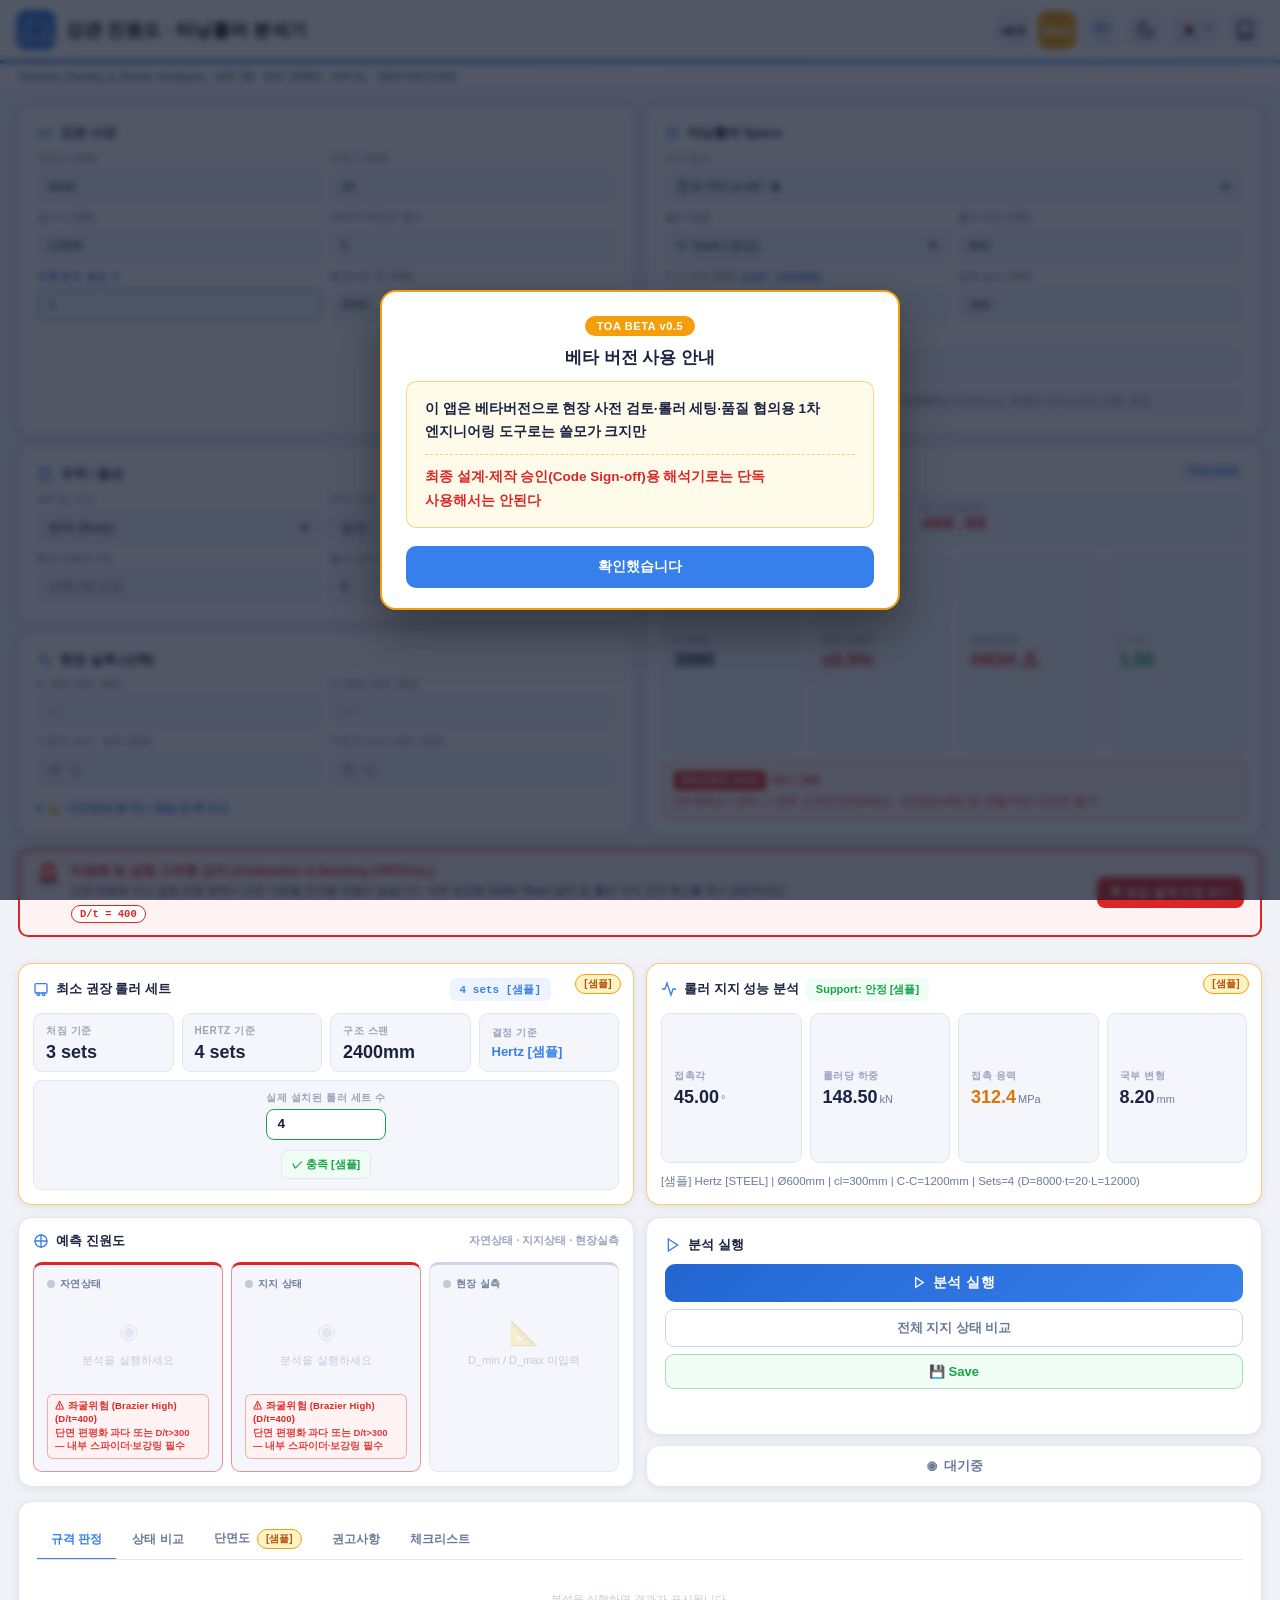
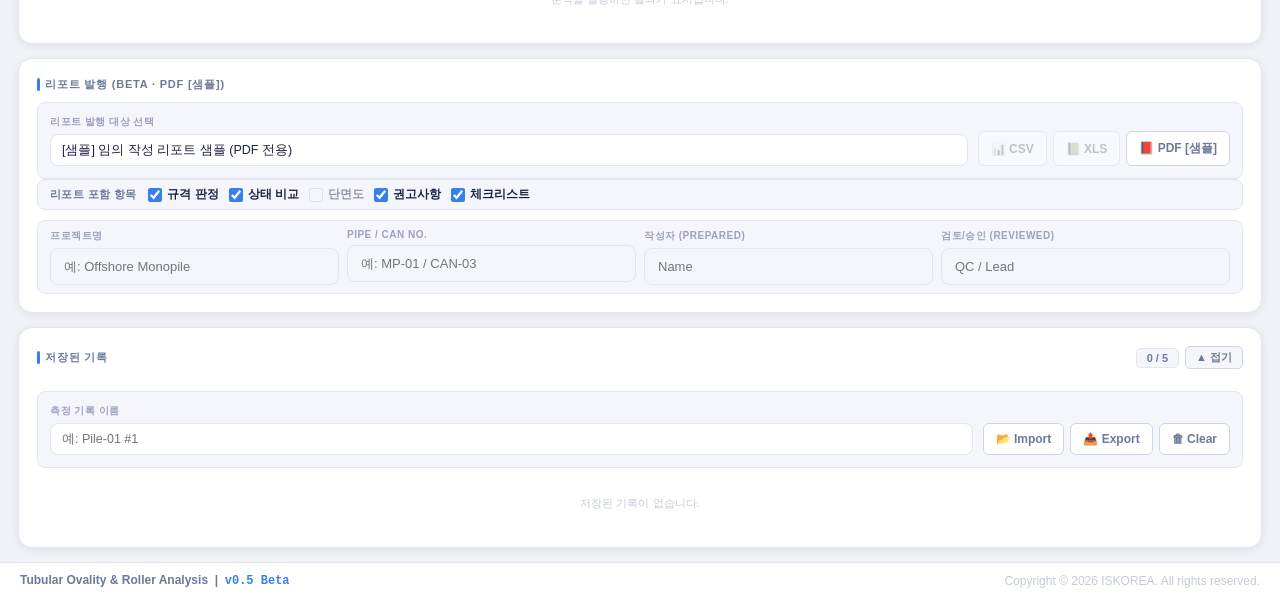
==== commit de143688: "Add files via upload" ====
--- a/index.html
+++ b/index.html
@@ -128,8 +128,8 @@
       <span class="beta-popup-badge">TOA BETA v0.5</span>
       <h2 class="beta-popup-title" id="betaNoticeTitle">베타 버전 사용 안내</h2>
       <p class="beta-popup-msg" id="betaNoticeMsg">
-        이 앱은 베타버전으로 현장 사전 검토·롤러 세팅·품질 협의용 1차 엔지니어링 도구로는 쓸모가 크지만<br>
-        최종 설계·제작 승인(Code Sign-off)용 해석기로는 단독 사용해서는 안된다
+        <span class="bp-line">이 앱은 베타버전으로 현장 사전 검토·롤러 세팅·품질 협의용 1차 엔지니어링 도구로는 쓸모가 크지만</span>
+        <span class="bp-warn">최종 설계·제작 승인(Code Sign-off)용 해석기로는 단독 사용해서는 안된다</span>
       </p>
       <button type="button" class="beta-popup-btn" id="betaNoticeBtn" onclick="App.closeBetaNotice()">확인했습니다</button>
     </div>
@@ -188,13 +188,13 @@
             <select class="fi" id="i-sup" onchange="App.onSupChange(true)">
               <option value="NATURAL" id="o-nat">① 자연상태</option>
               <option value="SADDLE120" id="o-sad">② 120° 새들</option>
-              <option value="TR2_491" id="o-t2a" disabled>③-A TR2 α=49.1° (ref) [비활성]</option>
+              <option value="TR2_491" id="o-t2a">③-A TR2 α=49.1° (ref) [샘플]</option>
               <option value="TR2_45" selected id="o-t2b">③-B TR2 α=45° ★</option>
-              <option value="TR2_30" id="o-t2c" disabled>③-C TR2 α=30° [비활성]</option>
+              <option value="TR2_30" id="o-t2c">③-C TR2 α=30° [샘플]</option>
               <option value="TR2_CUSTOM" id="o-t2d">③-D TR2 Custom</option>
-              <option value="TR4_STD" id="o-t4a" disabled>④-A TR4 4롤러 (22.5°/67.5°) [비활성]</option>
-              <option value="TR4_CUSTOM" id="o-t4b" disabled>④-B TR4 4롤러 Custom (α1/α2) [비활성]</option>
-              <option value="DOUBLE_ROLLER" id="o-dbl" disabled>⑤ 고정형 더블롤러 (4롤 피벗) [비활성]</option>
+              <option value="TR4_STD" id="o-t4a">④-A TR4 4롤러 (22.5°/67.5°) [샘플]</option>
+              <option value="TR4_CUSTOM" id="o-t4b">④-B TR4 4롤러 Custom (α1/α2) [샘플]</option>
+              <option value="DOUBLE_ROLLER" id="o-dbl">⑤ 고정형 더블롤러 (4롤 피벗) [샘플]</option>
             </select>
           </div>
           <div class="fg">
@@ -331,32 +331,32 @@
       <!-- 타원화 및 굽힘(Ovalization & Bending) 적극 경고 배너 -->
       <div id="oval-bend-alert" class="ob-alert hide" role="alert"></div>
       <div class="bottom-summary-row">
-        <!-- 하단 1: 최소 권장 롤러 세트 (Beta 비활성) -->
-        <div class="card summary-card summary-rs beta-disabled-card" data-beta-disabled="Beta 비활성" aria-disabled="true">
+        <!-- 하단 1: 최소 권장 롤러 세트 (Beta 샘플 표시) -->
+        <div class="card summary-card summary-rs beta-sample-card" data-beta-sample="[샘플]">
           <div class="card-ttl">
             <svg viewBox="0 0 24 24"><rect x="3" y="4" width="18" height="14" rx="2"/><circle cx="8" cy="20" r="2"/><circle cx="16" cy="20" r="2"/></svg>
             <span id="t-rspanel">최소 권장 롤러 세트</span>
-            <span id="rs-sets" class="card-ttl-badge">—</span>
+            <span id="rs-sets" class="card-ttl-badge">4 sets</span>
           </div>
           <div id="rs-panel">
             <div class="m4">
-              <div class="mi"><div class="mi-l" id="t-rsdefl">처짐 기준</div><div class="mi-v" id="rs-defl">—</div></div>
-              <div class="mi"><div class="mi-l" id="t-rshertz">Hertz 기준</div><div class="mi-v" id="rs-hertz">—</div></div>
-              <div class="mi"><div class="mi-l" id="t-rsspan">구조 스팬</div><div class="mi-v" id="rs-span">—</div></div>
-              <div class="mi"><div class="mi-l" id="t-rsgov">결정 기준</div><div class="mi-v c-ac" id="rs-gov" style="font-size:13px;">—</div></div>
+              <div class="mi"><div class="mi-l" id="t-rsdefl">처짐 기준</div><div class="mi-v" id="rs-defl">3 sets</div></div>
+              <div class="mi"><div class="mi-l" id="t-rshertz">Hertz 기준</div><div class="mi-v" id="rs-hertz">4 sets</div></div>
+              <div class="mi"><div class="mi-l" id="t-rsspan">구조 스팬</div><div class="mi-v" id="rs-span">2400mm</div></div>
+              <div class="mi"><div class="mi-l" id="t-rsgov">결정 기준</div><div class="mi-v c-ac" id="rs-gov" style="font-size:13px;">Hertz</div></div>
             </div>
             <div class="mi rs-actual-box">
               <div style="flex:1;min-width:0;">
                 <div class="mi-l" id="t-lasets" style="margin-bottom:4px;">실제 설치된 롤러 세트 수</div>
-                <input class="fi rs-actual-inp" type="number" id="i-asets" value="" min="1" max="20" step="1" placeholder="—" disabled>
+                <input class="fi rs-actual-inp" type="number" id="i-asets" value="4" min="1" max="20" step="1" placeholder="4" oninput="App.updateActualSets()">
               </div>
               <div id="asets-status" class="rs-actual-status">—</div>
             </div>
           </div>
         </div>
 
-        <!-- 하단 2: 롤러 지지 성능 분석 (Beta 비활성) -->
-        <div class="card summary-card rol-card beta-disabled-card" data-beta-disabled="Beta 비활성" aria-disabled="true">
+        <!-- 하단 2: 롤러 지지 성능 분석 (Beta 샘플 표시) -->
+        <div class="card summary-card rol-card beta-sample-card" data-beta-sample="[샘플]">
           <div class="card-ttl">
             <svg viewBox="0 0 24 24"><polyline points="22 12 18 12 15 21 9 3 6 12 2 12"/></svg>
             <span id="t-rolperf">롤러 지지 성능 분석</span>
@@ -422,7 +422,7 @@
         <div class="tab-bar">
           <button type="button" class="tab on" id="tab-tc" onclick="App.goTab('tc')"><span id="t-tc">규격 판정</span></button>
           <button type="button" class="tab" id="tab-tm" onclick="App.goTab('tm')"><span id="t-tm">상태 비교</span></button>
-          <button type="button" class="tab beta-disabled-tab" id="tab-td" disabled title="Beta 버전 비활성 기능"><span id="t-td">단면도</span> <span id="t-td-dis">(비활성)</span></button>
+          <button type="button" class="tab" id="tab-td" onclick="App.goTab('td')"><span id="t-td">단면도</span> <span class="beta-sample-badge" id="t-td-sample" style="margin-left:4px;">[샘플]</span></button>
           <button type="button" class="tab" id="tab-tr" onclick="App.goTab('tr')"><span id="t-tr">권고사항</span></button>
           <button type="button" class="tab" id="tab-tl" onclick="App.goTab('tl')"><span id="t-tl">체크리스트</span></button>
         </div>
@@ -432,7 +432,18 @@
         </div>
         <div class="tp" id="tm"><div id="tm-body"><div class="ph"><p id="t-ph-tm">전체 비교를 클릭하세요.</p></div></div></div>
         <div class="tp" id="td">
-          <div class="ph"><p id="t-td-disabled-msg">단면도 및 측면도는 TOA Beta v0.5에서 비활성화되어 있습니다.</p></div>
+          <div class="diag-row" style="display:flex;gap:12px;align-items:flex-start;flex-wrap:wrap;">
+            <div style="flex:0 0 auto;display:flex;flex-direction:column;align-items:center;gap:6px;">
+              <div style="font-size:10px;font-weight:700;color:var(--txl);text-transform:uppercase;letter-spacing:.8px;"><span id="t-cslbl">단면도 (Cross-Section)</span> <span class="beta-sample-badge" id="t-cs-sample">[샘플]</span></div>
+              <canvas id="cvs" width="380" height="400"></canvas>
+            </div>
+            <div style="flex:1;min-width:320px;display:flex;flex-direction:column;align-items:center;gap:6px;">
+              <div style="font-size:10px;font-weight:700;color:var(--txl);text-transform:uppercase;letter-spacing:.8px;"><span id="t-svlbl">측면도 (Side View) — 롤러 세트 배치</span> <span class="beta-sample-badge" id="t-sv-sample">[샘플]</span></div>
+              <canvas id="cvs-sv" width="560" height="400" style="max-width:100%;"></canvas>
+              <div id="sv-info" style="width:100%;font-size:11px;color:var(--tx2);line-height:1.6;background:var(--inp);border-radius:var(--rs);padding:10px 14px;"></div>
+            </div>
+          </div>
+          <div id="td-ph" class="ph hide"><p id="t-ph-td">분석 후 단면도가 표시됩니다.</p></div>
         </div>
         <div class="tp" id="tr">
           <div class="recs" id="tr-body"><div class="ph"><p id="t-ph-tr">분석을 실행하면 권고사항이 표시됩니다.</p></div></div>
--- a/shared-header-kit/header-kit.css
+++ b/shared-header-kit/header-kit.css
@@ -0,0 +1,314 @@
+/**
+ * shared-header-kit/header-kit.css
+ * 공용 표준 상단 헤더 컴포넌트 스타일시트 (v1.0)
+ */
+
+:root {
+    --hk-bg: #ffffff;
+    --hk-text: #111111;
+    --hk-text-muted: #868e96;
+    --hk-btn-bg: #f1f3f5;
+    --hk-btn-hover: #e9ecef;
+    --hk-btn-active: #dee2e6;
+    --hk-border: #e9ecef;
+    --hk-brand-orange: #ff7f00;
+    --hk-wifi-online: #2563eb;
+    --hk-wifi-offline: #ea580c;
+    --hk-pro-green: #12b886;
+}
+
+html.dark {
+    --hk-bg: #1e293b;
+    --hk-text: #f8fafc;
+    --hk-text-muted: #94a3b8;
+    --hk-btn-bg: #334155;
+    --hk-btn-hover: #475569;
+    --hk-btn-active: #64748b;
+    --hk-border: #334155;
+    --hk-wifi-online: #60a5fa;
+    --hk-wifi-offline: #fb923c;
+}
+
+/* 상단 헤더 래퍼 */
+.top-header {
+    background-color: var(--hk-bg);
+    position: sticky;
+    top: 0;
+    z-index: 100;
+    border-bottom: 1px solid var(--hk-border);
+    transition: background-color 0.2s ease, border-color 0.2s ease;
+}
+
+.header-inner {
+    max-width: 1380px;
+    margin: 0 auto;
+    padding: 10px 16px;
+    display: flex;
+    justify-content: space-between;
+    align-items: center;
+    gap: 12px;
+}
+
+/* 좌측 브랜드 (로고 + 반응형 타이틀) */
+.brand-wrap {
+    display: flex;
+    align-items: center;
+    gap: 10px;
+    cursor: pointer;
+    user-select: none;
+    min-width: 0;
+    flex-shrink: 1;
+}
+
+.app-logo-box {
+    width: 40px;
+    height: 40px;
+    border-radius: 10px;
+    display: flex;
+    align-items: center;
+    justify-content: center;
+    overflow: hidden;
+    flex-shrink: 0;
+}
+
+.app-logo-box img {
+    width: 100%;
+    height: 100%;
+    object-fit: cover;
+}
+
+.brand-text {
+    min-width: 0;
+}
+
+.brand-text h1 {
+    margin: 0;
+    font-size: 18px;
+    font-weight: 800;
+    color: var(--hk-text);
+    line-height: 1.25;
+    white-space: nowrap;
+    overflow: hidden;
+    text-overflow: ellipsis;
+}
+
+.title-full { display: inline; }
+.title-short { display: none; }
+
+@media (max-width: 720px) {
+    .title-full { display: none; }
+    .title-short { display: inline; }
+}
+
+@media (max-width: 400px) {
+    .brand-text h1 { font-size: 16px; }
+    .app-logo-box { width: 34px; height: 34px; }
+}
+
+/* 우측 일원화 액션 컨트롤 그룹 */
+.header-actions {
+    display: flex;
+    align-items: center;
+    gap: 6px;
+    flex-shrink: 0;
+}
+
+/* 공통 헤더 버튼 및 뱃지 */
+.hdr-btn {
+    height: 38px;
+    min-width: 38px;
+    padding: 0 10px;
+    border-radius: 10px;
+    border: none;
+    background-color: var(--hk-btn-bg);
+    color: var(--hk-text);
+    display: inline-flex;
+    align-items: center;
+    justify-content: center;
+    cursor: pointer;
+    font-family: inherit;
+    font-size: 13px;
+    font-weight: 800;
+    line-height: 1;
+    text-decoration: none;
+    user-select: none;
+    transition: background-color 0.15s ease, transform 0.1s ease, color 0.15s ease;
+    box-sizing: border-box;
+}
+
+.hdr-btn:hover {
+    background-color: var(--hk-btn-hover);
+}
+
+.hdr-btn:active {
+    background-color: var(--hk-btn-active);
+    transform: scale(0.97);
+}
+
+/* 1. 버전 뱃지 */
+.hdr-btn-ver {
+    cursor: default;
+    color: var(--hk-text);
+    font-weight: 800;
+    letter-spacing: -0.3px;
+    width: 38px;
+    height: 38px;
+    padding: 0;
+    text-align: center;
+}
+.hdr-btn-ver:active {
+    transform: none;
+}
+
+/* 2. Pro/Free 라이선스 뱃지 (정사각형 비율) */
+.hdr-btn-pro {
+    font-weight: 900;
+    letter-spacing: -0.2px;
+    cursor: pointer;
+    width: 38px;
+    height: 38px;
+    padding: 0;
+    text-align: center;
+}
+
+.hdr-btn-pro.is-pro {
+    color: #ffffff;
+    background-color: var(--hk-pro-green);
+}
+
+.hdr-btn-pro.is-trial {
+    color: #ffffff;
+    background-color: #f59f00;
+}
+
+.hdr-btn-pro.is-free {
+    color: var(--hk-text);
+    background-color: var(--hk-btn-bg);
+}
+
+/* 3. WiFi 통신 상태 뱃지 */
+.hdr-btn-net {
+    width: 38px;
+    height: 38px;
+    padding: 0;
+    cursor: pointer;
+}
+
+.hdr-btn-net .wifi-svg {
+    transition: color 0.2s ease;
+}
+
+.hdr-btn-net.online .wifi-svg {
+    color: var(--hk-wifi-online);
+}
+
+.hdr-btn-net.offline .wifi-svg {
+    color: var(--hk-wifi-offline);
+}
+
+/* 모바일 화면에서는 공간 확보를 위해 WiFi 뱃지 자동 숨김 */
+@media (max-width: 580px) {
+    .hdr-btn-net {
+        display: none !important;
+    }
+}
+
+/* 4. 다크모드 토글 버튼 */
+#btnDarkMode {
+    width: 38px;
+    height: 38px;
+    padding: 0;
+}
+
+/* 5. 원형 국기 언어 선택 드롭다운 */
+.lang-dropdown-wrap {
+    position: relative;
+    display: inline-block;
+}
+
+.lang-btn {
+    padding: 0 8px;
+    gap: 4px;
+}
+
+.flag-icon-circle {
+    width: 22px;
+    height: 22px;
+    border-radius: 50%;
+    overflow: hidden;
+    display: inline-flex;
+    align-items: center;
+    justify-content: center;
+    box-shadow: 0 1px 3px rgba(0, 0, 0, 0.18);
+    flex-shrink: 0;
+}
+
+.flag-icon-circle img {
+    width: 100%;
+    height: 100%;
+    object-fit: cover;
+    display: block;
+}
+
+.lang-caret {
+    opacity: 0.6;
+    transition: transform 0.2s ease;
+}
+
+.lang-dropdown-wrap.open .lang-caret {
+    transform: rotate(180deg);
+}
+
+.lang-dropdown-menu {
+    position: absolute;
+    top: calc(100% + 6px);
+    right: 0;
+    min-width: 140px;
+    background-color: var(--hk-bg);
+    border: 1px solid var(--hk-border);
+    border-radius: 12px;
+    box-shadow: 0 8px 24px rgba(0, 0, 0, 0.15);
+    padding: 6px;
+    z-index: 1000;
+    display: flex;
+    flex-direction: column;
+    gap: 4px;
+}
+
+.lang-dropdown-menu.hidden {
+    display: none !important;
+}
+
+.lang-item {
+    width: 100%;
+    padding: 8px 10px;
+    border: none;
+    border-radius: 8px;
+    background: transparent;
+    color: var(--hk-text);
+    display: flex;
+    align-items: center;
+    gap: 8px;
+    font-size: 13px;
+    font-weight: 700;
+    cursor: pointer;
+    text-align: left;
+    transition: background-color 0.12s ease;
+}
+
+.lang-item:hover {
+    background-color: var(--hk-btn-bg);
+}
+
+.lang-item.active {
+    background-color: var(--hk-btn-bg);
+    color: var(--hk-brand-orange);
+    font-weight: 800;
+}
+
+/* 6. 도움말 버튼 */
+#btnManual {
+    width: 38px;
+    height: 38px;
+    padding: 0;
+}
--- a/css/style.css
+++ b/css/style.css
@@ -0,0 +1,838 @@
+@import url('https://fonts.googleapis.com/css2?family=Inter:wght@400;500;600;700;800&family=JetBrains+Mono:wght@400;600&display=swap');
+
+/* ── THEME VARIABLES ── */
+:root,
+[data-theme="light"] {
+  --bg: #f0f2f7; --card: #fff; --inp: #f4f6fb; --hdr: #fff;
+  --bdr: #e2e6ef; --bdr2: #cdd5e8;
+  --tx: #1a2340; --tx2: #6b7a99; --txl: #9aa3bc; --txm: #c4cad8;
+  --ac: #377feb; --ac-dk: #2366d1; --ac-lt: #5a9bf5; --acbg: #edf4ff;
+  --gn: #16a34a; --gnbg: #f0fdf4;
+  --rd: #dc2626; --rdbg: #fef2f2;
+  --or: #d97706; --orbg: #fffbeb;
+  --sh: 0 2px 10px rgba(0, 0, 0, .07);
+  --shl: 0 4px 22px rgba(0, 0, 0, .11);
+  --r: 14px; --rs: 8px;
+  --brand-orange: #ff7f00;
+  --hk-wifi-online: #377feb;
+  --bg-soft: #f4f6fb;
+  --bg-card: #ffffff;
+  --text-primary: #1a2340;
+  --text-muted: #6b7a99;
+  --border-light: #e2e6ef;
+  --border-strong: #cdd5e8;
+}
+
+html.dark,
+[data-theme="dark"] {
+  --bg: #0d1117; --card: #161b27; --inp: #1e2538; --hdr: #111622;
+  --bdr: #252e45; --bdr2: #2e3a55;
+  --tx: #e2e8f8; --tx2: #7a8aaa; --txl: #556278; --txm: #3a4560;
+  --ac: #377feb; --ac-dk: #2366d1; --ac-lt: #609ef7; --acbg: #1b2c4b;
+  --gn: #22c55e; --gnbg: #0f2a1a;
+  --rd: #f87171; --rdbg: #2a1010;
+  --or: #fbbf24; --orbg: #2a1e08;
+  --sh: 0 2px 16px rgba(0, 0, 0, .38);
+  --shl: 0 4px 28px rgba(0, 0, 0, .5);
+  --r: 14px; --rs: 8px;
+  --brand-orange: #ff7f00;
+  --hk-wifi-online: #609ef7;
+  --bg-soft: #1e2538;
+  --bg-card: #161b27;
+  --text-primary: #e2e8f8;
+  --text-muted: #94a3b8;
+  --border-light: #252e45;
+  --border-strong: #334155;
+}
+
+/* ── RESET ── */
+* { box-sizing: border-box; margin: 0; padding: 0; }
+html { font-size: 15px; }
+body { font-family: 'Inter', sans-serif; background: var(--bg); color: var(--tx); min-height: 100vh; }
+input, select, button { font-family: inherit; cursor: pointer; }
+input[type=number], input[type=text], input[type=email] { cursor: text; }
+button:focus, input:focus, select:focus { outline: 2px solid var(--ac); outline-offset: 1px; }
+
+.blue-divider {
+  height: 3px;
+  background: linear-gradient(90deg, var(--ac-dk), var(--ac), var(--ac-lt));
+  width: 100%;
+}
+
+/* ── STATUS PILL BAR ── */
+.status-bar-strip {
+  display: flex; align-items: center; justify-content: space-between;
+  padding: 6px 18px; background: var(--card); border-bottom: 1px solid var(--bdr);
+  gap: 10px; flex-wrap: wrap;
+}
+.status-pill {
+  width: 100%; padding: 11px 14px; border-radius: var(--r); font-size: 13px; font-weight: 800;
+  display: flex; align-items: center; justify-content: center; gap: 6px; border: 1px solid;
+  white-space: nowrap; box-shadow: var(--sh);
+}
+.status-pill.idle { background: var(--card); color: var(--tx2); border-color: var(--bdr); }
+.status-pill.pass { background: var(--gnbg); color: var(--gn); border-color: rgba(22, 163, 74, .35); }
+.status-pill.fail { background: var(--rdbg); color: var(--rd); border-color: rgba(220, 38, 38, .35); }
+
+/* ── BODY LAYOUT (TOP HORIZONTAL INPUT · BOTTOM HORIZONTAL OUTPUT) ── */
+.app-body {
+  display: flex;
+  flex-direction: column;
+  gap: 14px;
+  padding: 14px 18px;
+  min-height: calc(100vh - 110px);
+}
+.top-horiz-bar {
+  display: grid;
+  grid-template-columns: 1.05fr 1.05fr 1.25fr 1.05fr;
+  gap: 12px;
+  align-items: stretch;
+}
+.top-col-stack {
+  display: flex;
+  flex-direction: column;
+  gap: 10px;
+  min-width: 0;
+}
+.top-col-stack .top-card {
+  flex: 1;
+  justify-content: flex-start;
+}
+.top-card {
+  display: flex;
+  flex-direction: column;
+  padding: 14px;
+  min-width: 0;
+}
+.top-card .card-ttl {
+  margin-bottom: 10px;
+}
+.top-card .g2 {
+  gap: 8px;
+}
+.top-card .fi {
+  padding: 8px 10px;
+  font-size: 12.5px;
+  min-width: 0;
+}
+.top-card-exec {
+  justify-content: flex-start;
+}
+.exec-btns {
+  display: flex;
+  flex-direction: column;
+  gap: 7px;
+  flex: 1;
+  justify-content: flex-start;
+}
+
+/* ── DATA & SAVED PANEL (STANDALONE COLLAPSIBLE CARD BELOW TABS) ── */
+.data-save-panel {
+  padding: 14px 18px;
+  display: flex;
+  flex-direction: column;
+  gap: 12px;
+  width: 100%;
+  min-width: 0;
+}
+.ts-shdr { cursor: pointer; user-select: none; margin-bottom: 0; }
+.ts-collapse-wrap { display: flex; flex-direction: column; gap: 10px; }
+.btn-ts-toggle {
+  padding: 3px 10px; border-radius: 5px; border: 1px solid var(--bdr2);
+  background: var(--inp); color: var(--tx2); font-size: 11px; font-weight: 700;
+  transition: all .18s;
+}
+.btn-ts-toggle:hover { border-color: var(--ac); color: var(--ac); }
+.data-toolbar {
+  display: flex;
+  align-items: flex-end;
+  gap: 10px;
+  flex-wrap: wrap;
+  padding: 12px;
+  background: var(--inp);
+  border: 1px solid var(--bdr);
+  border-radius: var(--rs);
+}
+.data-name-fg {
+  flex: 1 1 220px;
+  min-width: 180px;
+}
+.data-rpt-fg {
+  flex: 1.2 1 240px;
+  min-width: 200px;
+}
+.data-toolbar .fi {
+  background: var(--card);
+  padding: 8px 11px;
+  font-size: 12.5px;
+}
+.data-toolbar .data-btns {
+  display: flex;
+  gap: 6px;
+  flex-wrap: wrap;
+}
+.data-toolbar .btn-sm {
+  background: var(--card);
+  padding: 8px 12px;
+}
+
+.bottom-horiz-area {
+  display: flex;
+  flex-direction: column;
+  gap: 14px;
+  min-width: 0;
+}
+.bottom-summary-row {
+  display: grid;
+  grid-template-columns: 1.05fr 1.25fr 1.85fr 0.85fr;
+  gap: 12px;
+  align-items: stretch;
+}
+.bottom-tabs-row {
+  width: 100%;
+  min-width: 0;
+}
+
+/* ── CARD (UNIFIED SUB-TABLE HEADER & SURFACE) ── */
+.card {
+  background: var(--card); border: 1px solid var(--bdr);
+  border-radius: var(--r); padding: 18px; box-shadow: var(--sh);
+}
+.summary-card {
+  padding: 14px;
+  display: flex;
+  flex-direction: column;
+  min-width: 0;
+}
+.card-ttl {
+  display: flex; align-items: center; gap: 7px;
+  font-size: 13px; font-weight: 700; color: var(--tx); margin-bottom: 12px;
+}
+.card-ttl svg { width: 16px; height: 16px; stroke: var(--ac); fill: none; stroke-width: 2; stroke-linecap: round; flex-shrink: 0; }
+.card-ttl-right { margin-left: auto; flex-shrink: 0; }
+.card-ttl-badge {
+  margin-left: auto; flex-shrink: 0;
+  font-size: 11px; font-weight: 700; padding: 4px 10px; border-radius: 6px;
+  background: var(--acbg); color: var(--ac);
+  font-family: 'JetBrains Mono', monospace; white-space: nowrap;
+}
+
+/* ── FORM ── */
+.g2 { display: grid; grid-template-columns: 1fr 1fr; gap: 11px; }
+.fg { display: flex; flex-direction: column; gap: 5px; min-width: 0; }
+.flbl { font-size: 10px; font-weight: 700; letter-spacing: .5px; text-transform: uppercase; color: var(--txl); }
+.fi {
+  width: 100%; background: var(--inp); border: 1px solid var(--bdr);
+  border-radius: var(--rs); padding: 10px 13px;
+  font-size: 13px; font-weight: 500; color: var(--tx);
+  transition: border-color .18s, box-shadow .18s;
+}
+.fi:focus { border-color: var(--ac); box-shadow: 0 0 0 3px rgba(37, 99, 235, .1); outline: none; }
+select.fi {
+  cursor: pointer; appearance: none; padding-right: 26px;
+  background-image: url("data:image/svg+xml,%3Csvg xmlns='http://www.w3.org/2000/svg' width='12' height='7'%3E%3Cpath d='M0 0l6 7 6-7z' fill='%236b7a99'/%3E%3C/svg%3E");
+  background-repeat: no-repeat; background-position: right 10px center;
+}
+.sep { height: 1px; background: var(--bdr); margin: 2px 0; }
+
+/* ── D/t & ROLLER SETS UNIFIED PANELS ── */
+.dt-panel, #rs-panel {
+  display: flex;
+  flex-direction: column;
+  gap: 8px;
+  flex: 1;
+}
+.dt-hero {
+  display: flex;
+  flex-direction: row;
+  align-items: center;
+  justify-content: space-between;
+  padding: 10px 12px;
+}
+.dt-hero .mi-l { margin-bottom: 0; }
+.dt-num {
+  font-family: 'JetBrains Mono', monospace;
+  font-size: 24px;
+  font-weight: 800;
+  color: var(--gn);
+  transition: color .2s;
+  line-height: 1;
+}
+.dt-cls {
+  margin-left: auto; flex-shrink: 0;
+  font-size: 11px; font-weight: 700; padding: 4px 10px; border-radius: 6px;
+  background: var(--acbg); color: var(--ac); white-space: nowrap;
+}
+.rs-actual-box {
+  display: flex;
+  flex-direction: row;
+  align-items: center;
+  gap: 10px;
+  margin-top: auto;
+  padding: 9px 12px;
+}
+.rs-actual-inp {
+  background: var(--card);
+  padding: 7px 10px;
+  font-size: 13.5px;
+  font-weight: 700;
+  font-family: 'JetBrains Mono', monospace;
+}
+.rs-actual-status {
+  min-width: 64px;
+  text-align: center;
+  font-size: 11px;
+  font-weight: 700;
+  padding: 6px 10px;
+  border-radius: 7px;
+  background: var(--card);
+  color: var(--tx2);
+  border: 1px solid var(--bdr);
+}
+
+/* ── BRAZIER LIVE ALERT ── */
+.dt-brazier-alert {
+  padding: 9px 12px;
+  border: 1px solid var(--bdr);
+  border-radius: var(--rs);
+  font-size: 11.5px;
+  line-height: 1.5;
+  display: flex;
+  flex-direction: column;
+  gap: 3px;
+}
+.dt-brazier-alert.is-high {
+  background: var(--rdbg);
+  border-color: rgba(220, 38, 38, .35);
+  color: var(--rd);
+}
+.dt-brazier-alert.is-mod {
+  background: var(--orbg);
+  border-color: rgba(217, 119, 6, .35);
+  color: var(--or);
+}
+.dt-brazier-alert.is-low {
+  background: var(--gnbg);
+  border-color: rgba(22, 163, 74, .25);
+  color: var(--gn);
+}
+.dt-brazier-badge {
+  display: inline-block;
+  font-size: 10px;
+  font-weight: 800;
+  letter-spacing: .5px;
+  padding: 2px 7px;
+  border-radius: 4px;
+  margin-right: 6px;
+}
+.dt-brazier-alert.is-high .dt-brazier-badge { background: var(--rd); color: #fff; }
+.dt-brazier-alert.is-mod .dt-brazier-badge { background: var(--or); color: #fff; }
+.dt-brazier-alert.is-low .dt-brazier-badge { background: var(--gn); color: #fff; }
+
+/* ── BUTTONS ── */
+.btn-run {
+  width: 100%; padding: 10px 12px; border-radius: 10px; border: none;
+  background: linear-gradient(135deg, var(--ac-dk), var(--ac));
+  color: #fff; font-size: 14px; font-weight: 700; letter-spacing: .4px;
+  display: flex; align-items: center; justify-content: center; gap: 7px;
+  transition: opacity .18s, transform .1s;
+}
+.btn-run:hover { opacity: .91; transform: translateY(-1px); }
+.btn-sec {
+  width: 100%; padding: 9px 12px; border-radius: 9px;
+  border: 1px solid var(--bdr2); background: transparent;
+  color: var(--tx2); font-size: 13px; font-weight: 600; transition: border-color .18s, color .18s;
+}
+.btn-sec:hover { border-color: var(--ac); color: var(--ac); }
+.btn-save-exec {
+  border-color: rgba(22, 163, 74, .35);
+  background: var(--gnbg);
+  color: var(--gn);
+  font-weight: 700;
+}
+.btn-save-exec:hover {
+  border-color: var(--gn);
+  color: var(--gn);
+  opacity: .92;
+}
+.data-btns { display: flex; gap: 6px; flex-wrap: wrap; }
+.btn-sm {
+  padding: 7px 11px; border-radius: 6px; border: 1px solid var(--bdr2);
+  background: var(--inp); color: var(--tx2); font-size: 12px; font-weight: 700;
+  display: inline-flex; align-items: center; gap: 4px; transition: all .18s;
+}
+.btn-sm:hover { border-color: var(--ac); color: var(--ac); }
+.btn-sm.g:hover { border-color: var(--gn); color: var(--gn); }
+.btn-sm.r:hover { border-color: var(--rd); color: var(--rd); }
+.btn-sm.o:hover { border-color: var(--or); color: var(--or); }
+
+/* ── PRED SECTION (UNIFIED SUB-CARDS) ── */
+.pred-section { display: flex; flex-direction: column; min-width: 0; }
+.pred-sub { font-size: 10.5px; color: var(--txl); font-weight: 600; }
+.top-row { display: grid; grid-template-columns: 1fr 1fr 1fr; gap: 8px; flex: 1; }
+
+.rc-nat, .rc-sup, .rc-meas {
+  background: var(--inp); border: 1px solid var(--bdr);
+  border-radius: 9px; padding: 12px 13px;
+  position: relative; min-height: 146px; min-width: 0;
+  border-top: 3px solid var(--bdr2);
+  display: flex; flex-direction: column;
+}
+.rc-nat { border-top-color: #ef4444; }
+.rc-sup { border-top-color: var(--ac); }
+.rc-meas { border-top-color: #10b981; }
+.rc-meas.has-data { border-color: rgba(16, 185, 129, .4); border-top: 3px solid #10b981; }
+.rc-meas.fail-data { border-color: rgba(220, 38, 38, .35); border-top: 3px solid var(--rd); }
+.rc-meas.no-data { border-top-color: var(--bdr2); }
+.rc-nat.buck-high, .rc-sup.buck-high, .rc-meas.buck-high {
+  border-color: rgba(220, 38, 38, .48);
+  border-top: 3px solid var(--rd);
+}
+.rc-nat.buck-mod, .rc-sup.buck-mod, .rc-meas.buck-mod {
+  border-color: rgba(217, 119, 6, .45);
+  border-top: 3px solid var(--or);
+}
+.rc-buck-warn {
+  margin-top: 8px;
+  padding: 5px 7px;
+  border-radius: 6px;
+  font-size: 9.5px;
+  line-height: 1.35;
+  border: 1px solid;
+}
+.rc-buck-warn.high {
+  background: var(--rdbg);
+  border-color: rgba(220, 38, 38, .35);
+  color: var(--rd);
+}
+.rc-buck-warn.mod {
+  background: var(--orbg);
+  border-color: rgba(217, 119, 6, .35);
+  color: var(--or);
+}
+.rc-buck-b {
+  font-weight: 800;
+  letter-spacing: .2px;
+}
+.rc-buck-t {
+  margin-top: 2px;
+  opacity: .9;
+  font-weight: 600;
+}
+.rc-lbl {
+  font-size: 10px; font-weight: 700; letter-spacing: .4px; text-transform: uppercase;
+  color: var(--tx2); display: flex; align-items: center; gap: 5px; margin-bottom: 10px;
+}
+.rc-dot { width: 8px; height: 8px; border-radius: 50%; background: var(--txm); flex-shrink: 0; }
+.rc-dot.on { background: #22c55e; }
+.rc-big { font-size: 24px; font-weight: 800; line-height: 1; letter-spacing: -1px; margin-bottom: 3px; }
+.rc-unit { font-size: 12.5px; font-weight: 500; margin-left: 2px; }
+.rc-desc { font-size: 9px; font-weight: 700; letter-spacing: .5px; text-transform: uppercase; color: var(--txl); margin-bottom: 8px; }
+.rc-sub { font-size: 17px; font-weight: 700; letter-spacing: -.5px; }
+.rc-sub-d { font-size: 9px; font-weight: 700; letter-spacing: .5px; text-transform: uppercase; color: var(--txl); margin-top: 2px; }
+.ph { text-align: center; padding: 18px 6px; color: var(--txm); }
+.ph .ico { font-size: 24px; margin-bottom: 6px; opacity: .35; }
+.ph p { font-size: 11px; }
+
+/* ── ROLLER CARD & UNIFIED METRIC TILES ── */
+.rol-card { display: flex; flex-direction: column; min-width: 0; }
+.stab { font-size: 11px; font-weight: 700; padding: 4px 10px; border-radius: 6px; white-space: nowrap; }
+.stab.ok { background: var(--gnbg); color: var(--gn); }
+.stab.ng { background: var(--rdbg); color: var(--rd); }
+.stab.idle { background: var(--inp); color: var(--tx2); }
+.m4 { display: grid; grid-template-columns: repeat(2, 1fr); gap: 8px; flex: 1; }
+.mi { background: var(--inp); border: 1px solid var(--bdr); border-radius: 9px; padding: 10px 12px; min-width: 0; display: flex; flex-direction: column; justify-content: center; }
+.mi-l { font-size: 10px; font-weight: 700; letter-spacing: .6px; text-transform: uppercase; color: var(--txl); margin-bottom: 5px; }
+.mi-v { font-size: 18px; font-weight: 800; color: var(--tx); line-height: 1; }
+.mi-u { font-size: 11px; font-weight: 500; color: var(--tx2); margin-left: 2px; }
+
+/* ── TABS ── */
+.tab-bar { display: flex; gap: 2px; border-bottom: 1px solid var(--bdr); margin-bottom: 14px; overflow-x: auto; }
+.tab {
+  padding: 9px 14px; font-size: 12px; font-weight: 600; color: var(--tx2);
+  border: none; background: none; border-bottom: 2px solid transparent; margin-bottom: -1px; white-space: nowrap;
+}
+.tab:hover { color: var(--tx); }
+.tab.on { color: var(--ac); border-bottom-color: var(--ac); }
+.tp { display: none; }
+.tp.on { display: block; }
+
+/* ── TABLES & CHARTS ── */
+.twrap { overflow-x: auto; }
+.tbl { width: 100%; border-collapse: collapse; font-size: 12px; }
+.tbl th {
+  background: var(--inp); color: var(--txl); font-size: 10px; font-weight: 700;
+  letter-spacing: .7px; text-transform: uppercase; padding: 8px 12px; text-align: left; border-bottom: 1px solid var(--bdr);
+}
+.tbl td { padding: 10px 12px; border-bottom: 1px solid var(--bdr); color: var(--tx); }
+.tbl tr:last-child td { border-bottom: none; }
+.tbl tr:hover td { background: var(--acbg); }
+.tbl .best td { background: rgba(37, 99, 235, .05); }
+.tbl .best td:first-child { color: var(--ac); font-weight: 700; }
+.pill { display: inline-flex; align-items: center; padding: 3px 10px; border-radius: 20px; font-size: 11px; font-weight: 700; }
+.pill.p { background: var(--gnbg); color: var(--gn); }
+.pill.f { background: var(--rdbg); color: var(--rd); }
+.pill.w { background: var(--orbg); color: var(--or); border: 1px solid rgba(217, 119, 6, .28); }
+
+.bars { display: flex; flex-direction: column; gap: 6px; margin-bottom: 14px; }
+.bar-row { display: flex; align-items: center; gap: 8px; }
+.bar-lbl { width: 150px; font-size: 11px; font-weight: 600; color: var(--tx2); text-align: right; flex-shrink: 0; overflow: hidden; text-overflow: ellipsis; white-space: nowrap; }
+.bar-trk { flex: 1; height: 20px; background: var(--inp); border-radius: 5px; overflow: hidden; border: 1px solid var(--bdr); }
+.bar-fl { height: 100%; border-radius: 5px; transition: width .5s ease; display: flex; align-items: center; justify-content: flex-end; padding-right: 5px; }
+.bar-fl span { font-size: 10px; font-weight: 700; color: #fff; white-space: nowrap; }
+
+.recs { display: flex; flex-direction: column; gap: 6px; }
+.rec { display: flex; gap: 10px; align-items: flex-start; padding: 11px 14px; border-radius: 8px; background: var(--inp); border-left: 3px solid var(--bdr); }
+.rec.CR { border-left-color: var(--rd); background: var(--rdbg); }
+.rec.WA { border-left-color: var(--or); background: var(--orbg); }
+.rec.CA { border-left-color: var(--or); }
+.rec.IN { border-left-color: var(--ac); }
+.rec-b { font-size: 10px; font-weight: 800; padding: 3px 9px; border-radius: 4px; flex-shrink: 0; margin-top: 1px; }
+.rec.CR .rec-b { background: var(--rd); color: #fff; }
+.rec.WA .rec-b { background: var(--or); color: #fff; }
+.rec.CA .rec-b { background: rgba(217, 119, 6, .18); color: var(--or); }
+.rec.IN .rec-b { background: var(--acbg); color: var(--ac); }
+.rec-m { font-size: 12px; color: var(--tx); line-height: 1.6; }
+
+/* ── REINFORCEMENT PROPOSAL & DIAGRAMS (RECOMMENDATIONS TAB) ── */
+.reinf-panel {
+  margin-top: 10px; padding: 14px; border-radius: 10px;
+  background: var(--card); border: 1.5px solid rgba(220, 38, 38, .35);
+}
+.reinf-hdr {
+  display: flex; align-items: center; justify-content: space-between; flex-wrap: wrap;
+  gap: 8px; margin-bottom: 10px;
+}
+.reinf-title { font-size: 13px; font-weight: 800; color: var(--tx); }
+.reinf-src { font-size: 10.5px; font-weight: 700; padding: 3px 9px; border-radius: 99px; background: var(--rdbg); color: var(--rd); }
+.reinf-guide {
+  margin-bottom: 10px; padding: 9px 12px; border-radius: 8px;
+  font-size: 11.5px; line-height: 1.5; font-weight: 600; border-left: 4px solid;
+}
+.reinf-guide.s-only { background: var(--gnbg); color: var(--gn); border-left-color: var(--gn); }
+.reinf-guide.s-sel { background: var(--acbg); color: var(--ac); border-left-color: var(--ac); }
+.reinf-guide.s-all { background: var(--rdbg); color: var(--rd); border-left-color: var(--rd); }
+.reinf-grid { display: grid; grid-template-columns: repeat(3, minmax(0, 1fr)); gap: 10px; margin-bottom: 12px; }
+@media (max-width: 900px) { .reinf-grid { grid-template-columns: 1fr; } }
+.reinf-card {
+  background: var(--inp); border: 1px solid var(--bdr); border-radius: 8px; padding: 10px 12px;
+  font-size: 11.5px; line-height: 1.55; color: var(--tx);
+}
+.reinf-card h4 { margin: 0 0 6px; font-size: 11.5px; font-weight: 800; color: var(--ac); }
+.reinf-card.ring h4 { color: #ea580c; }
+.reinf-card.spider h4 { color: #7c3aed; }
+.reinf-card .kv { display: flex; justify-content: space-between; gap: 6px; border-bottom: 1px dashed var(--bdr); padding: 2px 0; }
+.reinf-card .kv:last-child { border-bottom: none; }
+.reinf-card .kv b { font-family: 'JetBrains Mono', monospace; font-size: 11px; }
+.reinf-diag-row { display: flex; gap: 12px; flex-wrap: wrap; align-items: flex-start; }
+.reinf-diag-box { display: flex; flex-direction: column; align-items: center; gap: 5px; }
+.reinf-diag-box.sv { flex: 1; min-width: 300px; }
+.reinf-diag-lbl { font-size: 10px; font-weight: 700; color: var(--txl); text-transform: uppercase; letter-spacing: .6px; }
+.reinf-diag-box canvas { max-width: 100%; border-radius: 8px; }
+.reinf-note {
+  margin-top: 10px; padding: 8px 11px; border-radius: 6px;
+  background: var(--orbg); color: var(--or); font-size: 10.5px; line-height: 1.5;
+}
+
+/* ── PROACTIVE OVALIZATION & BENDING ALERT BANNER ── */
+@keyframes obPulse {
+  0%, 100% { box-shadow: 0 0 0 0 rgba(220, 38, 38, .35); }
+  50% { box-shadow: 0 0 0 6px rgba(220, 38, 38, 0); }
+}
+.ob-alert {
+  display: flex; align-items: center; justify-content: space-between; gap: 12px; flex-wrap: wrap;
+  padding: 12px 16px; margin-bottom: 12px; border-radius: 10px; border: 2px solid;
+}
+.ob-alert.crit {
+  background: var(--rdbg); border-color: var(--rd); color: var(--rd);
+  animation: obPulse 2.2s infinite;
+}
+.ob-alert.warn {
+  background: var(--orbg); border-color: var(--or); color: var(--or);
+}
+.ob-alert-main { display: flex; align-items: flex-start; gap: 10px; flex: 1; min-width: 240px; }
+.ob-alert-ico { font-size: 20px; line-height: 1.1; flex-shrink: 0; }
+.ob-alert-title { font-size: 12.5px; font-weight: 800; line-height: 1.35; }
+.ob-alert-desc { font-size: 11px; margin-top: 3px; color: var(--tx); line-height: 1.45; }
+.ob-chips { display: flex; gap: 6px; flex-wrap: wrap; margin-top: 6px; }
+.ob-chip {
+  font-family: 'JetBrains Mono', monospace; font-size: 10.5px; font-weight: 700;
+  padding: 2px 8px; border-radius: 99px; background: var(--card); border: 1px solid currentColor;
+}
+.ob-alert-btn {
+  padding: 8px 13px; border-radius: 8px; border: none; font-size: 11.5px; font-weight: 800;
+  cursor: pointer; white-space: nowrap; flex-shrink: 0; transition: filter .15s;
+}
+.ob-alert.crit .ob-alert-btn { background: var(--rd); color: #fff; }
+.ob-alert.warn .ob-alert-btn { background: var(--or); color: #fff; }
+.ob-alert-btn:hover { filter: brightness(1.08); }
+
+/* ── REPORT INCLUDE SECTION OPTIONS ── */
+.rpt-opts-bar {
+  display: flex; align-items: center; gap: 10px; flex-wrap: wrap;
+  padding: 7px 12px; margin-bottom: 10px; border-radius: 8px;
+  background: var(--inp); border: 1px solid var(--bdr); font-size: 11.5px;
+}
+.rpt-opts-lbl { font-size: 10.5px; font-weight: 800; color: var(--tx2); text-transform: uppercase; letter-spacing: .4px; margin-right: 2px; }
+.rpt-chk {
+  display: inline-flex; align-items: center; gap: 5px; cursor: pointer;
+  color: var(--tx); font-weight: 600; user-select: none;
+}
+.rpt-chk input { accent-color: var(--ac); width: 14px; height: 14px; cursor: pointer; }
+.rpt-meta-bar {
+  display: grid; grid-template-columns: repeat(4, minmax(0, 1fr)); gap: 8px;
+  padding: 8px 12px; margin-bottom: 10px; border-radius: 8px;
+  background: var(--inp); border: 1px solid var(--bdr);
+}
+@media (max-width: 900px) { .rpt-meta-bar { grid-template-columns: repeat(2, minmax(0, 1fr)); } }
+.g3 { display: grid; grid-template-columns: repeat(3, minmax(0, 1fr)); gap: 6px; }
+.meas-adv {
+  margin-top: 8px; padding-top: 6px; border-top: 1px dashed var(--bdr);
+}
+.meas-adv summary {
+  font-size: 11px; font-weight: 700; color: var(--ac); cursor: pointer; user-select: none;
+}
+.meas-weld-delta {
+  margin-top: 6px; padding: 5px 8px; border-radius: 6px;
+  background: var(--acbg); color: var(--ac); font-size: 10.5px; font-weight: 700;
+  font-family: 'JetBrains Mono', monospace;
+}
+
+/* ── SAVED LIST ── */
+.sav-list { display: flex; flex-direction: column; gap: 6px; max-height: 360px; overflow-y: auto; }
+.sav-item { display: flex; align-items: center; gap: 8px; background: var(--inp); border: 1px solid var(--bdr); border-radius: 9px; padding: 11px 14px; }
+.sav-item:hover { border-color: var(--ac); }
+.sav-info { flex: 1; min-width: 0; }
+.sav-name { font-size: 12px; font-weight: 700; color: var(--tx); overflow: hidden; text-overflow: ellipsis; white-space: nowrap; }
+.sav-sub { font-size: 11px; color: var(--tx2); margin-top: 3px; }
+.sav-pct { font-family: 'JetBrains Mono', monospace; font-size: 12px; font-weight: 700; padding: 4px 10px; border-radius: 5px; flex-shrink: 0; }
+.sav-pct.p { background: var(--gnbg); color: var(--gn); }
+.sav-pct.f { background: var(--rdbg); color: var(--rd); }
+.sav-cnt { font-size: 11px; font-weight: 600; color: var(--tx2); background: var(--inp); border: 1px solid var(--bdr); border-radius: 5px; padding: 3px 10px; }
+
+.shdr { display: flex; align-items: center; justify-content: space-between; margin-bottom: 10px; }
+.sttl { font-size: 11px; font-weight: 700; text-transform: uppercase; letter-spacing: .8px; color: var(--tx2); display: flex; align-items: center; gap: 5px; }
+.sttl::before { content: ''; display: block; width: 3px; height: 13px; background: var(--ac); border-radius: 2px; }
+
+/* ── UNIFIED ISKOREA SUBPAGE MODAL ── */
+.subpage-overlay {
+  position: fixed; inset: 0; background: rgba(0, 0, 0, .58); z-index: 300;
+  display: flex; align-items: center; justify-content: center; padding: 16px;
+}
+.subpage-overlay.hidden { display: none; }
+.subpage-card {
+  background: var(--card); border: 1px solid var(--bdr); border-radius: 16px;
+  max-width: 580px; width: 100%; max-height: 88vh; overflow-y: auto;
+  box-shadow: var(--shl);
+}
+.subpage-header {
+  display: flex; align-items: center; justify-content: space-between;
+  padding: 14px 18px; border-bottom: 1px solid var(--bdr);
+  position: sticky; top: 0; background: var(--card); z-index: 2;
+}
+.subpage-header strong { font-size: 15px; font-weight: 800; color: var(--tx); }
+.close-sub-btn {
+  background: var(--inp); color: var(--tx2); border: 1px solid var(--bdr);
+  border-radius: 8px; padding: 6px 12px; font-size: 12px; font-weight: 700;
+}
+#subPageBody { padding: 16px 18px; }
+.ms { margin-bottom: 14px; }
+.ms h3 { font-size: 11px; font-weight: 700; color: var(--ac); text-transform: uppercase; letter-spacing: .7px; margin-bottom: 8px; padding-bottom: 5px; border-bottom: 1px solid var(--bdr); }
+.ms li { font-size: 12.5px; color: var(--tx2); line-height: 1.7; margin-bottom: 4px; list-style: disc; margin-left: 16px; }
+
+/* ── TOAST ── */
+.toast {
+  position: fixed; bottom: 56px; right: 18px; z-index: 400;
+  padding: 12px 20px; border-radius: 9px; font-size: 13px; font-weight: 600;
+  box-shadow: var(--shl); transform: translateY(16px); opacity: 0;
+  pointer-events: none; transition: all .28s;
+  background: var(--tx); color: var(--card);
+}
+.toast.show { transform: translateY(0); opacity: 1; }
+.toast.err { background: var(--rd); color: #fff; }
+
+/* ── UTIL & RESPONSIVE ── */
+.c-gn { color: var(--gn) !important; }
+.c-rd { color: var(--rd) !important; }
+.c-or { color: var(--or) !important; }
+.c-ac { color: var(--ac) !important; }
+.mono { font-family: 'JetBrains Mono', monospace; }
+.hide, .hidden { display: none !important; }
+
+footer {
+  background: var(--hdr); border-top: 1px solid var(--bdr);
+  padding: 10px 20px; display: flex; align-items: center;
+  justify-content: space-between; flex-wrap: wrap; gap: 6px;
+}
+footer .fl { font-size: 12px; font-weight: 600; color: var(--tx2); }
+footer .fr { font-size: 12px; color: var(--txm); }
+
+@media (max-width: 1480px) {
+  .top-horiz-bar { grid-template-columns: repeat(2, 1fr); }
+  .bottom-summary-row { grid-template-columns: 1fr 1fr; }
+  .m4 { grid-template-columns: repeat(4, 1fr); }
+}
+
+@media (max-width: 1080px) {
+  .top-horiz-bar { grid-template-columns: 1fr 1fr; }
+  .bottom-summary-row { grid-template-columns: 1fr; }
+  .top-row { grid-template-columns: 1fr 1fr 1fr; }
+  .m4 { grid-template-columns: repeat(4, 1fr); }
+}
+
+@media (max-width: 720px) {
+  .app-body { padding: 10px 12px; }
+  .top-horiz-bar { grid-template-columns: 1fr; }
+  .top-row { grid-template-columns: 1fr; }
+  .m4 { grid-template-columns: repeat(2, 1fr); }
+}
+
+/* ── BETA 0.5 DISABLED / SAMPLE / POPUP STYLES ── */
+.beta-sample-card {
+  position: relative;
+  border-color: rgba(245, 158, 11, 0.55) !important;
+}
+.beta-sample-card::after {
+  content: attr(data-beta-sample);
+  position: absolute;
+  top: 10px;
+  right: 12px;
+  padding: 2px 8px;
+  border-radius: 99px;
+  background: #fef3c7;
+  color: #b45309;
+  border: 1px solid #f59e0b;
+  font-size: 10px;
+  font-weight: 800;
+  letter-spacing: 0.3px;
+  z-index: 3;
+  pointer-events: none;
+}
+.beta-sample-card .card-ttl {
+  padding-right: 68px;
+}
+.beta-disabled-card {
+  position: relative;
+  opacity: 0.52;
+  pointer-events: none;
+  user-select: none;
+  filter: grayscale(0.45);
+}
+.beta-disabled-card::after {
+  content: attr(data-beta-disabled);
+  position: absolute;
+  top: 12px;
+  right: 12px;
+  padding: 3px 9px;
+  border-radius: 99px;
+  background: rgba(100, 116, 139, 0.92);
+  color: #fff;
+  font-size: 10px;
+  font-weight: 800;
+  letter-spacing: 0.3px;
+  z-index: 3;
+}
+.tab.beta-disabled-tab {
+  opacity: 0.45;
+  cursor: not-allowed !important;
+  pointer-events: auto;
+}
+.btn-sm.beta-disabled-btn,
+button.beta-disabled-btn {
+  opacity: 0.42;
+  cursor: not-allowed !important;
+  filter: grayscale(0.7);
+}
+.beta-sample-badge {
+  display: inline-flex;
+  align-items: center;
+  padding: 2px 8px;
+  border-radius: 99px;
+  background: #fef3c7;
+  color: #b45309;
+  border: 1px solid #f59e0b;
+  font-size: 10px;
+  font-weight: 800;
+  margin-left: 6px;
+}
+.beta-popup-overlay {
+  position: fixed;
+  inset: 0;
+  background: rgba(15, 23, 42, 0.72);
+  backdrop-filter: blur(3px);
+  z-index: 9999;
+  display: flex;
+  align-items: center;
+  justify-content: center;
+  padding: 18px;
+}
+.beta-popup-overlay.hidden {
+  display: none !important;
+}
+.beta-popup-card {
+  background: var(--card);
+  border: 2px solid #f59e0b;
+  border-radius: 16px;
+  max-width: 520px;
+  width: 100%;
+  padding: 24px 24px 20px;
+  box-shadow: 0 20px 48px rgba(0, 0, 0, 0.35);
+  text-align: center;
+}
+.beta-popup-badge {
+  display: inline-block;
+  padding: 4px 12px;
+  border-radius: 99px;
+  background: #f59e0b;
+  color: #fff;
+  font-size: 11px;
+  font-weight: 900;
+  letter-spacing: 0.6px;
+  margin-bottom: 10px;
+}
+.beta-popup-title {
+  margin: 0 0 12px;
+  font-size: 17px;
+  font-weight: 900;
+  color: var(--tx);
+}
+.beta-popup-msg {
+  margin: 0 0 18px;
+  padding: 15px 18px;
+  border-radius: 10px;
+  background: var(--orbg);
+  border: 1px solid rgba(245, 158, 11, 0.45);
+  color: var(--tx);
+  font-size: 13.5px;
+  font-weight: 700;
+  line-height: 1.75;
+  text-align: left;
+  word-break: keep-all;
+  overflow-wrap: break-word;
+  text-wrap: pretty;
+}
+.beta-popup-msg .bp-line {
+  display: block;
+}
+.beta-popup-msg .bp-warn {
+  display: block;
+  margin-top: 10px;
+  padding-top: 10px;
+  border-top: 1px dashed rgba(245, 158, 11, 0.5);
+  color: var(--rd);
+  font-weight: 800;
+}
+.beta-popup-btn {
+  width: 100%;
+  padding: 12px 16px;
+  border: none;
+  border-radius: 10px;
+  background: var(--ac);
+  color: #fff;
+  font-size: 14px;
+  font-weight: 800;
+  cursor: pointer;
+}
+.beta-popup-btn:hover {
+  filter: brightness(1.06);
+}
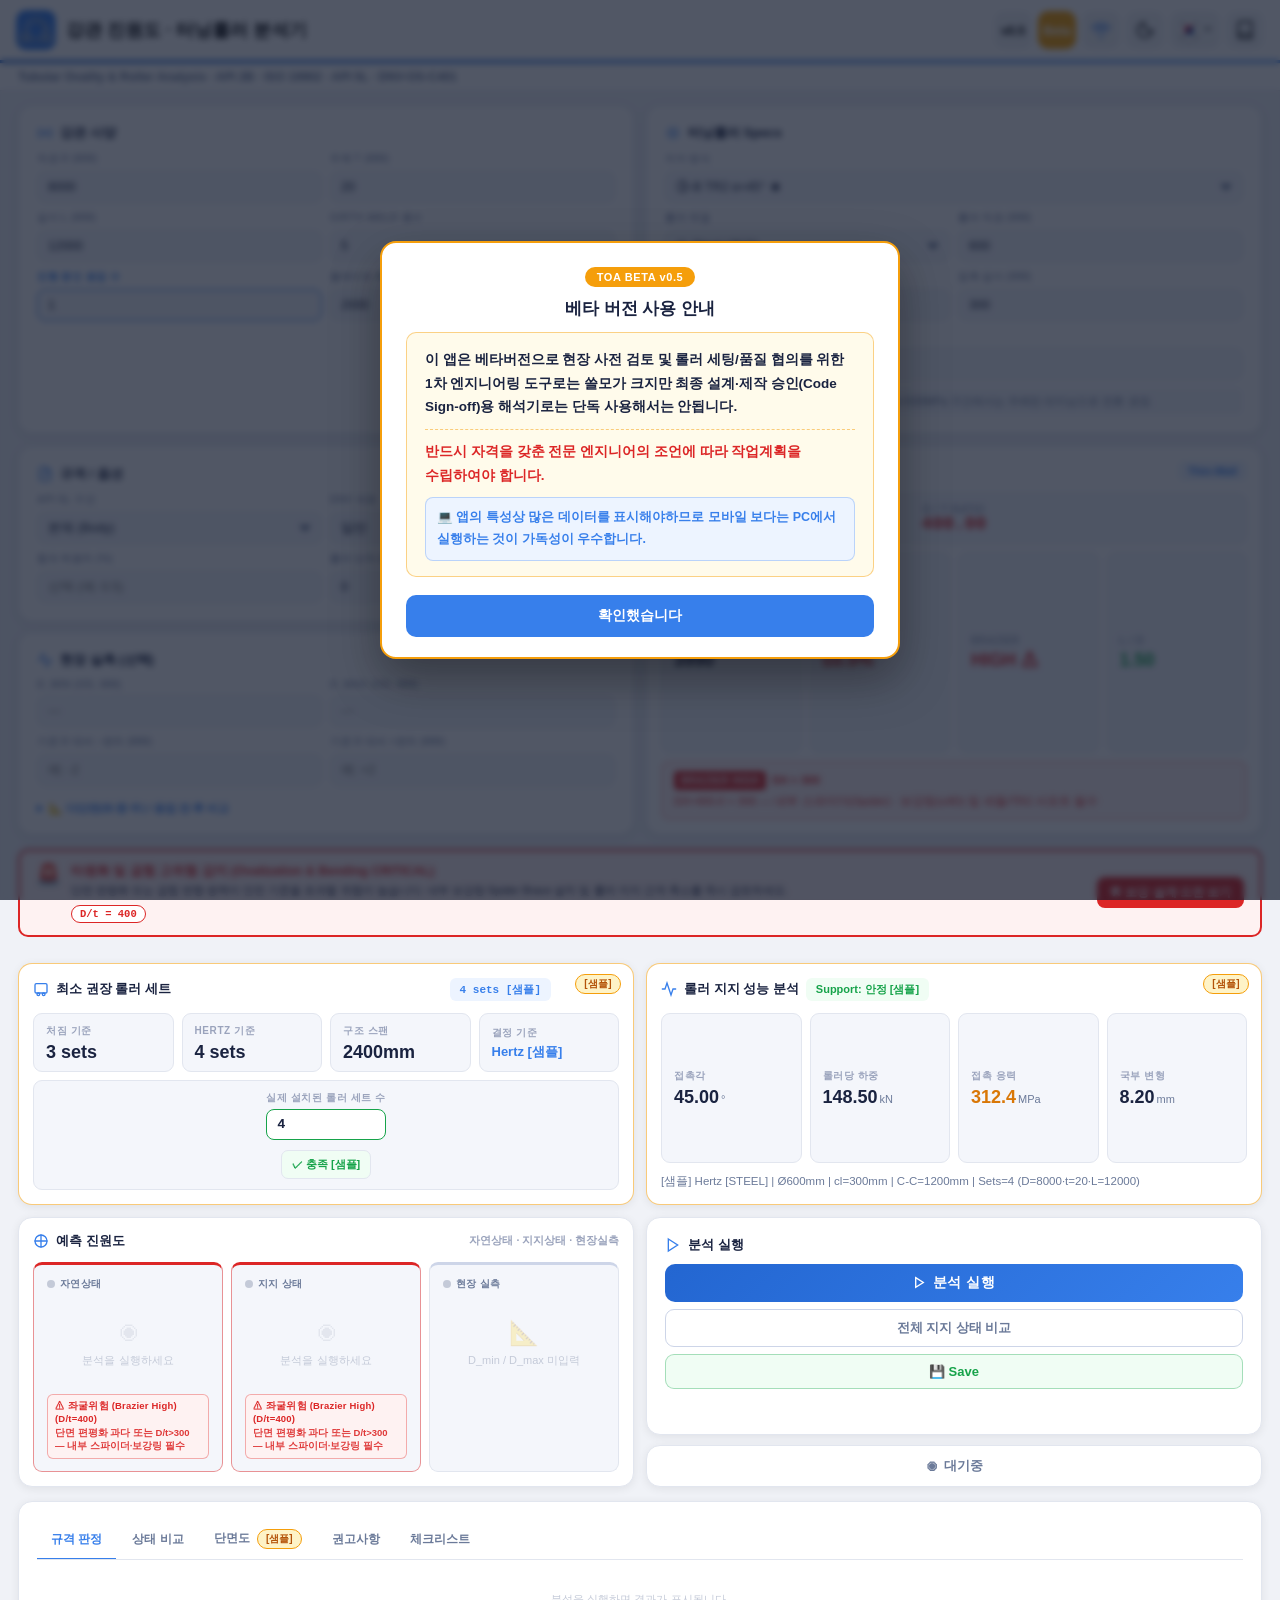
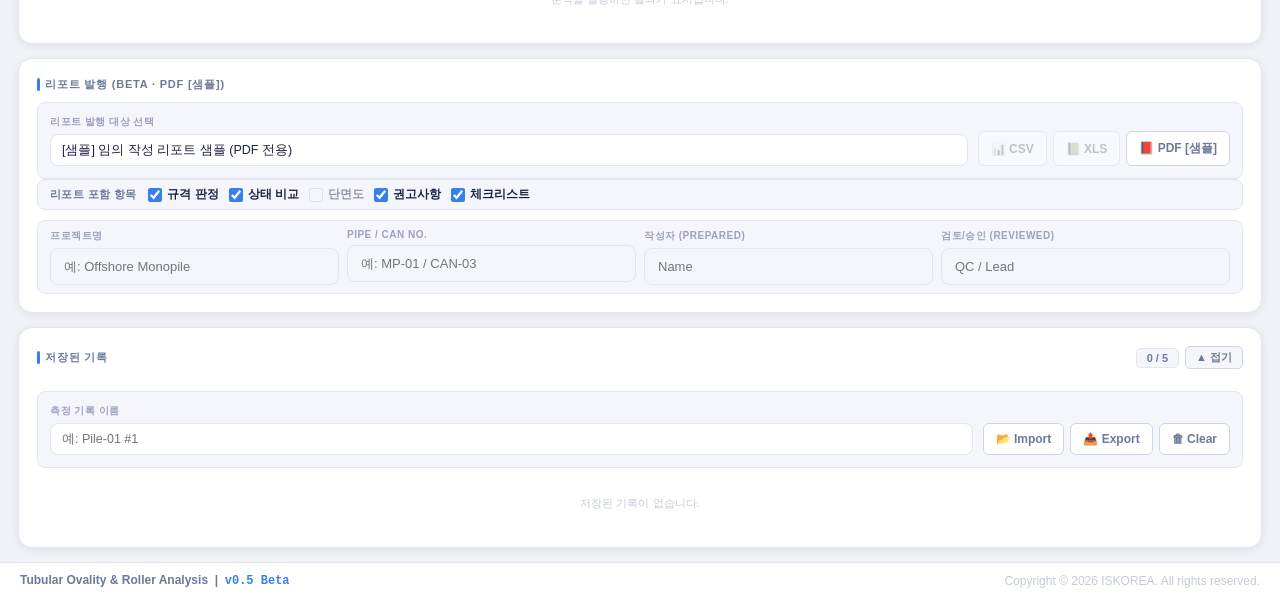
==== commit 2b3490d0: "Add files via upload" ====
--- a/index.html
+++ b/index.html
@@ -128,8 +128,9 @@
       <span class="beta-popup-badge">TOA BETA v0.5</span>
       <h2 class="beta-popup-title" id="betaNoticeTitle">베타 버전 사용 안내</h2>
       <p class="beta-popup-msg" id="betaNoticeMsg">
-        <span class="bp-line">이 앱은 베타버전으로 현장 사전 검토·롤러 세팅·품질 협의용 1차 엔지니어링 도구로는 쓸모가 크지만</span>
-        <span class="bp-warn">최종 설계·제작 승인(Code Sign-off)용 해석기로는 단독 사용해서는 안된다</span>
+        <span class="bp-line">이 앱은 베타버전으로 현장 사전 검토 및 롤러 세팅/품질 협의를 위한 1차 엔지니어링 도구로는 쓸모가 크지만 최종 설계·제작 승인(Code Sign-off)용 해석기로는 단독 사용해서는 안됩니다.</span>
+        <span class="bp-warn">반드시 자격을 갖춘 전문 엔지니어의 조언에 따라 작업계획을 수립하여야 합니다.</span>
+        <span class="bp-tip">💻 앱의 특성상 많은 데이터를 표시해야하므로 모바일 보다는 PC에서 실행하는 것이 가독성이 우수합니다.</span>
       </p>
       <button type="button" class="beta-popup-btn" id="betaNoticeBtn" onclick="App.closeBetaNotice()">확인했습니다</button>
     </div>
@@ -432,6 +433,7 @@
         </div>
         <div class="tp" id="tm"><div id="tm-body"><div class="ph"><p id="t-ph-tm">전체 비교를 클릭하세요.</p></div></div></div>
         <div class="tp" id="td">
+          <div id="td-sample-banner" class="reinf-guide s-sel" style="margin-bottom:12px;">[샘플] 본 단면도 및 측면도는 TOA Beta v0.5 미리보기용으로 임의의 예시 제원(D=8000mm · t=20mm · L=12000mm · 4 sets)으로 작성된 샘플 그림입니다.</div>
           <div class="diag-row" style="display:flex;gap:12px;align-items:flex-start;flex-wrap:wrap;">
             <div style="flex:0 0 auto;display:flex;flex-direction:column;align-items:center;gap:6px;">
               <div style="font-size:10px;font-weight:700;color:var(--txl);text-transform:uppercase;letter-spacing:.8px;"><span id="t-cslbl">단면도 (Cross-Section)</span> <span class="beta-sample-badge" id="t-cs-sample">[샘플]</span></div>
--- a/css/style.css
+++ b/css/style.css
@@ -822,6 +822,17 @@
   color: var(--rd);
   font-weight: 800;
 }
+.beta-popup-msg .bp-tip {
+  display: block;
+  margin-top: 10px;
+  padding: 9px 11px;
+  border-radius: 8px;
+  background: var(--acbg);
+  border: 1px solid rgba(55, 127, 235, 0.28);
+  color: var(--ac);
+  font-size: 12.5px;
+  font-weight: 700;
+}
 .beta-popup-btn {
   width: 100%;
   padding: 12px 16px;
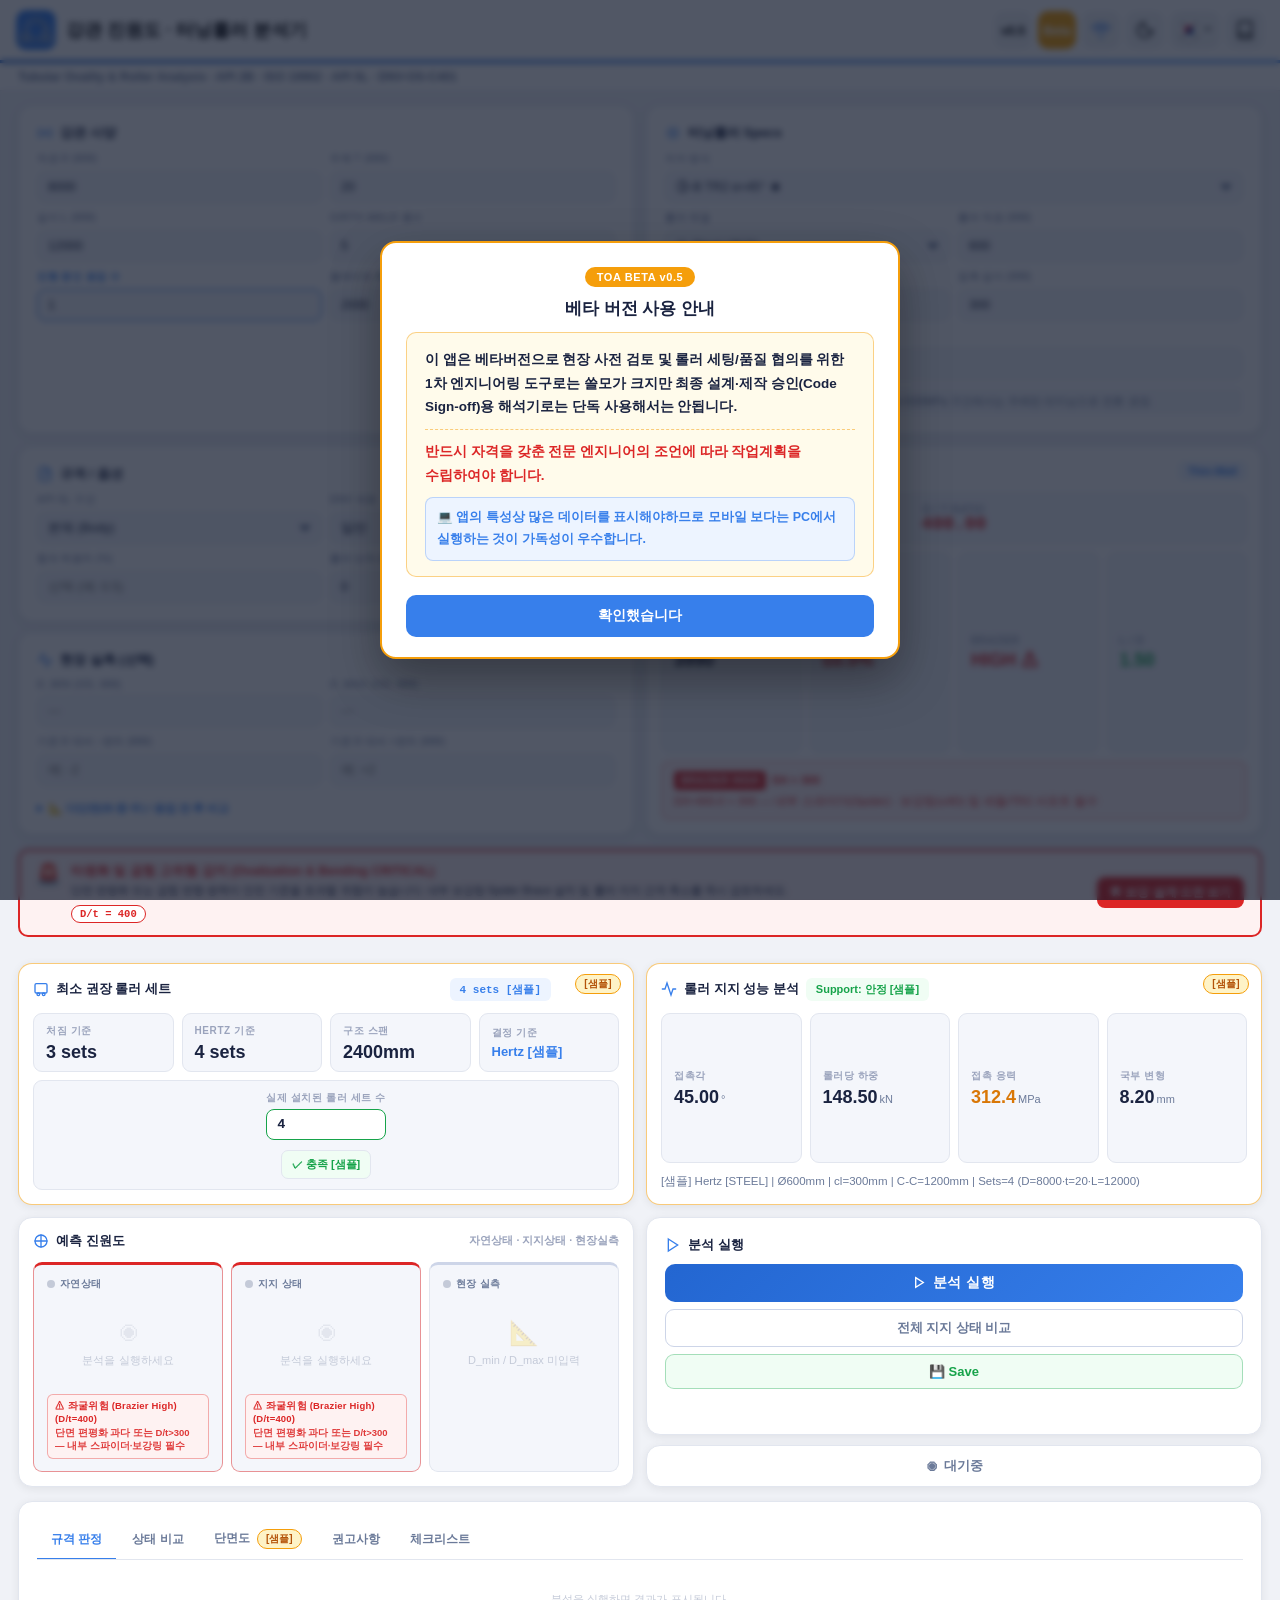
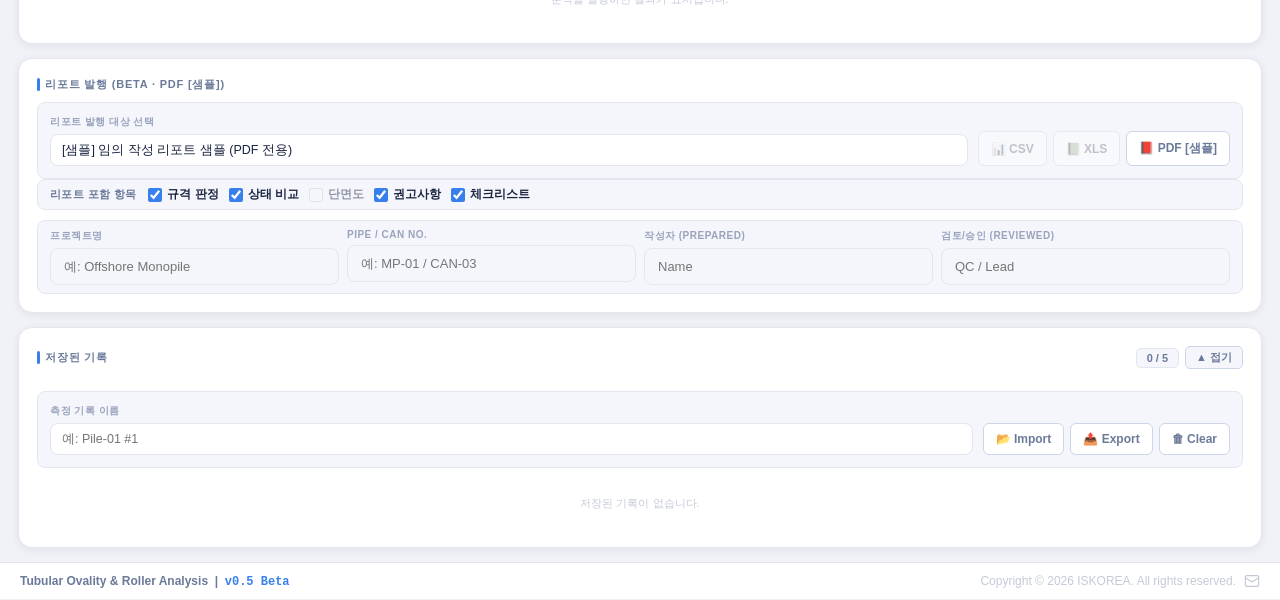
==== commit 22f87f76: "Add files via upload" ====
--- a/index.html
+++ b/index.html
@@ -527,7 +527,7 @@
 
   <footer>
     <div class="fl">Tubular Ovality &amp; Roller Analysis &nbsp;|&nbsp; <span style="color:var(--ac);font-family:'JetBrains Mono',monospace;">v0.5 Beta</span></div>
-    <div class="fr">Copyright © 2026 ISKOREA. All rights reserved.</div>
+    <div class="fr" style="display:flex;align-items:center;gap:8px;">Copyright © 2026 ISKOREA. All rights reserved. <a href="mailto:isksolution555@gmail.com" title="Contact" aria-label="Contact Email" style="display:inline-flex;align-items:center;justify-content:center;color:inherit;text-decoration:none;"><svg viewBox="0 0 24 24" width="16" height="16" fill="none" stroke="currentColor" stroke-width="1.8" stroke-linecap="round" stroke-linejoin="round"><rect x="2" y="4" width="20" height="16" rx="2"/><path d="m22 7-8.97 5.7a1.94 1.94 0 0 1-2.06 0L2 7"/></svg></a></div>
   </footer>
 
   <div class="toast" id="toast"></div>
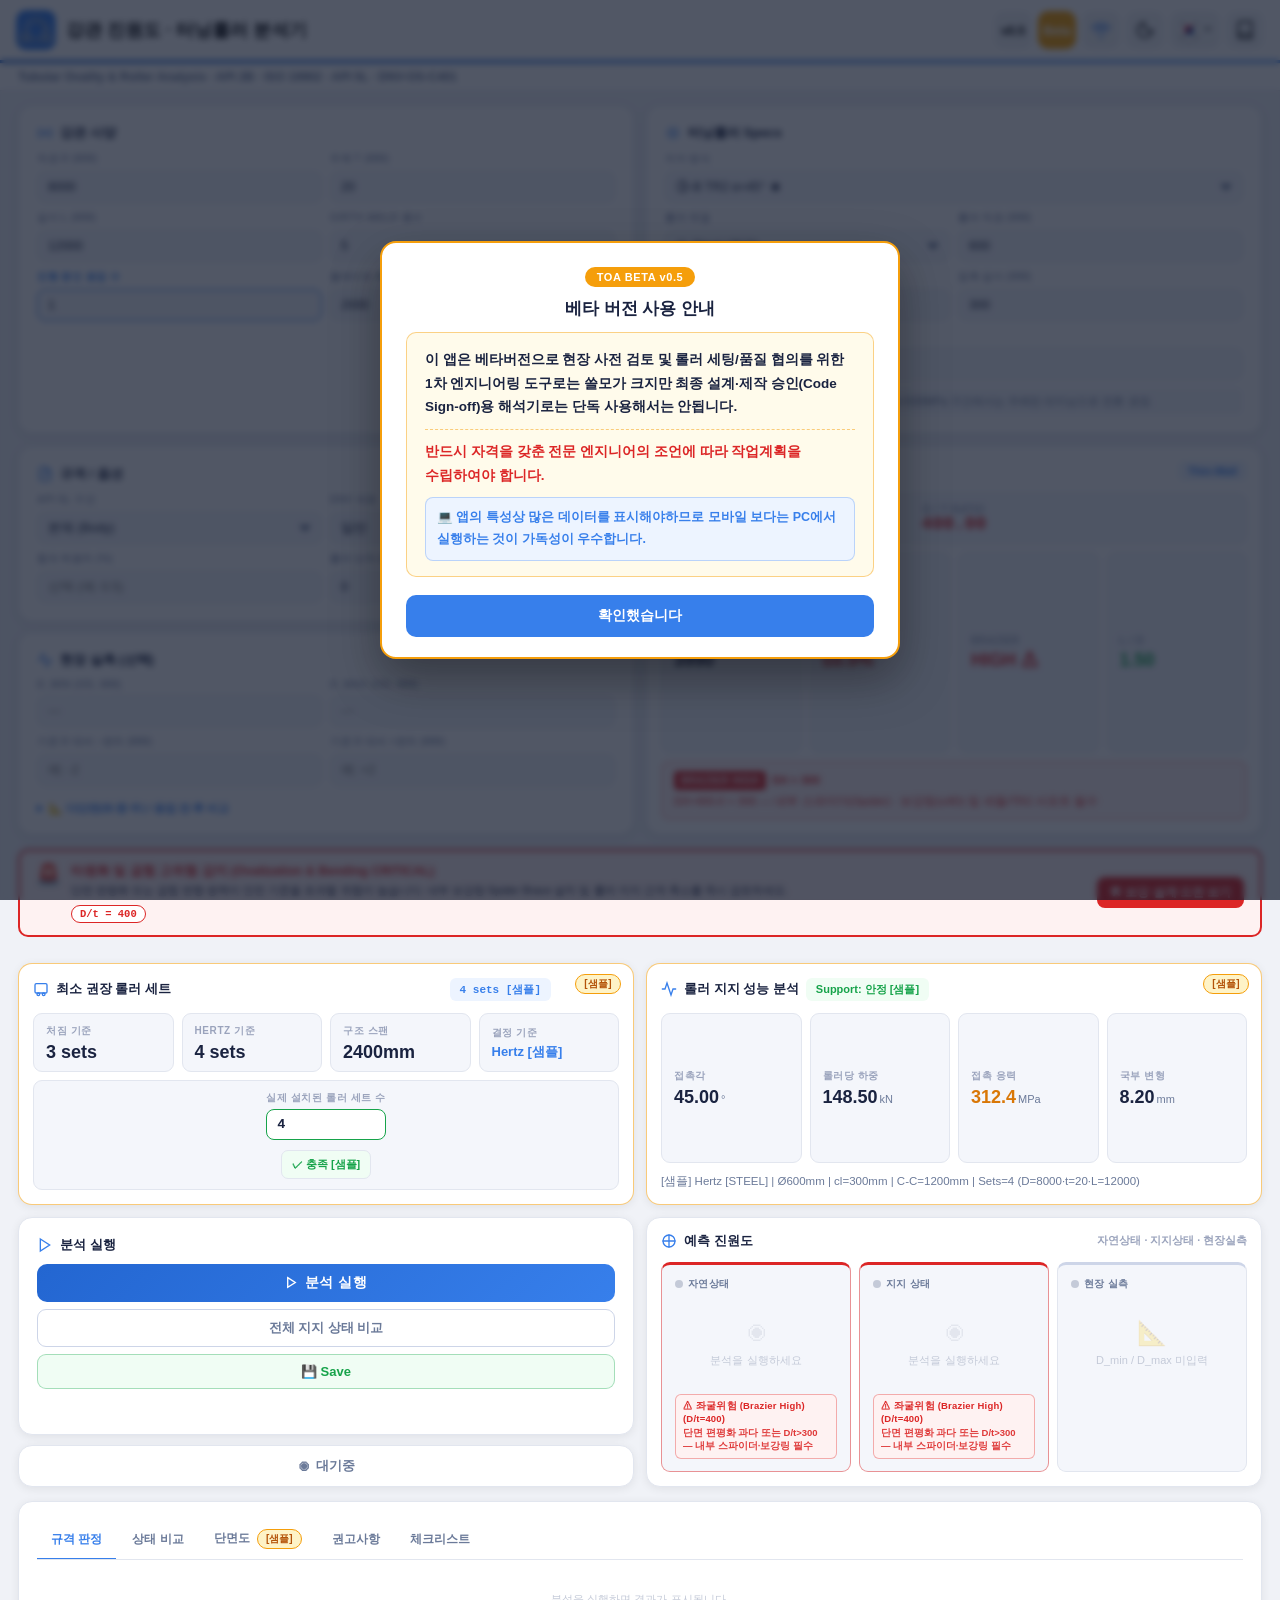
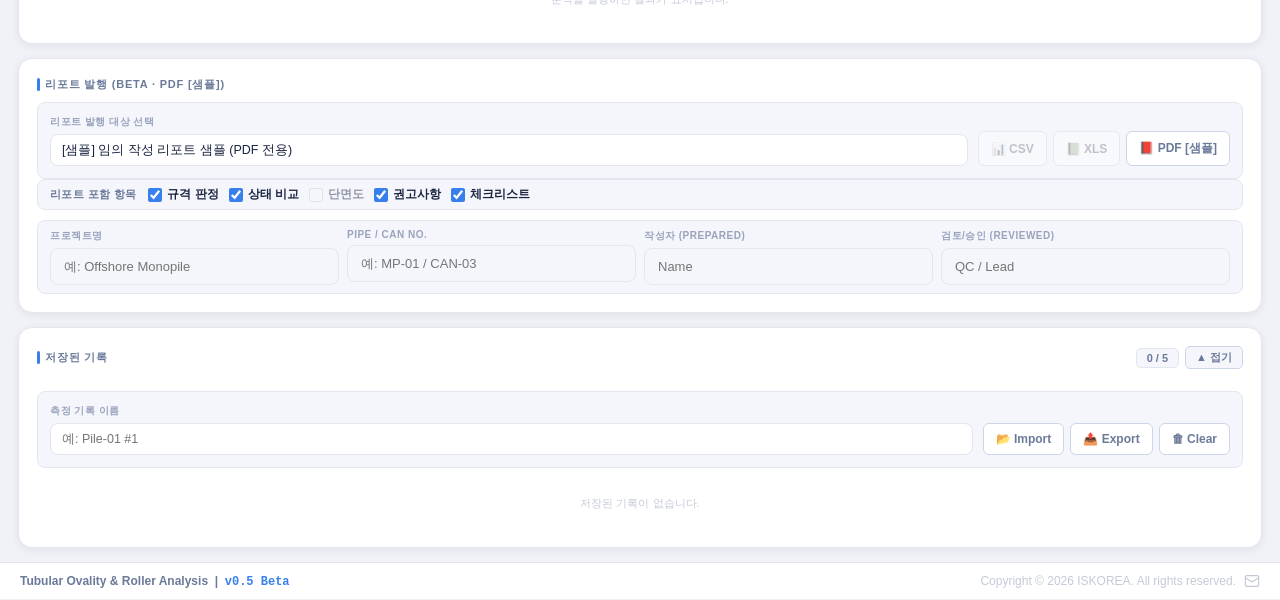
==== commit ff485477: "Add files via upload" ====
--- a/index.html
+++ b/index.html
@@ -372,30 +372,7 @@
           <div id="rol-note" style="margin-top:10px;font-size:11.5px;line-height:1.45;color:var(--tx2);"></div>
         </div>
 
-        <!-- 하단 3: 예측 진원도 -->
-        <div class="card summary-card pred-section">
-          <div class="card-ttl">
-            <svg viewBox="0 0 24 24"><circle cx="12" cy="12" r="9"/><path d="M12 3v18M3 12h18"/></svg>
-            <span id="t-predsec">예측 진원도</span>
-            <span class="pred-sub card-ttl-right" id="t-predsub">자연상태 · 지지상태 · 현장실측</span>
-          </div>
-          <div class="top-row">
-            <div class="rc-nat" id="card-nat">
-              <div class="rc-lbl"><span class="rc-dot" id="dot-nat"></span><span id="t-nat">자연상태</span></div>
-              <div id="nat-body"><div class="ph"><div class="ico">⦿</div><p id="t-ph1">분석을 실행하세요</p></div></div>
-            </div>
-            <div class="rc-sup" id="card-sup">
-              <div class="rc-lbl"><span class="rc-dot" id="dot-sup"></span><span id="sup-lbl">지지 상태</span></div>
-              <div id="sup-body"><div class="ph"><div class="ico">⦿</div><p id="t-ph2">분석을 실행하세요</p></div></div>
-            </div>
-            <div class="rc-meas no-data" id="card-meas">
-              <div class="rc-lbl"><span class="rc-dot" id="dot-meas"></span><span id="t-meas">현장 실측</span></div>
-              <div id="meas-body"><div class="ph"><div class="ico">📐</div><p id="t-ph3">D_min / D_max 입력 후<br>분석을 실행하세요</p></div></div>
-            </div>
-          </div>
-        </div>
-
-        <!-- 하단 4: 분석 실행 · 전체 지지 상태 비교 및 판정 상태 (예측 진원도 우측) -->
+        <!-- 하단 3: 분석 실행 · 전체 지지 상태 비교 및 판정 상태 (예측 진원도 앞쪽 / 모바일 위쪽) -->
         <div class="top-col-stack exec-col-stack">
           <div class="card top-card top-card-exec">
             <div class="card-ttl">
@@ -414,6 +391,29 @@
           <div class="status-pill idle" id="stat-pill">
             <span id="stat-ico">⦿</span>
             <span id="stat-txt">대기중</span>
+          </div>
+        </div>
+
+        <!-- 하단 4: 예측 진원도 -->
+        <div class="card summary-card pred-section">
+          <div class="card-ttl">
+            <svg viewBox="0 0 24 24"><circle cx="12" cy="12" r="9"/><path d="M12 3v18M3 12h18"/></svg>
+            <span id="t-predsec">예측 진원도</span>
+            <span class="pred-sub card-ttl-right" id="t-predsub">자연상태 · 지지상태 · 현장실측</span>
+          </div>
+          <div class="top-row">
+            <div class="rc-nat" id="card-nat">
+              <div class="rc-lbl"><span class="rc-dot" id="dot-nat"></span><span id="t-nat">자연상태</span></div>
+              <div id="nat-body"><div class="ph"><div class="ico">⦿</div><p id="t-ph1">분석을 실행하세요</p></div></div>
+            </div>
+            <div class="rc-sup" id="card-sup">
+              <div class="rc-lbl"><span class="rc-dot" id="dot-sup"></span><span id="sup-lbl">지지 상태</span></div>
+              <div id="sup-body"><div class="ph"><div class="ico">⦿</div><p id="t-ph2">분석을 실행하세요</p></div></div>
+            </div>
+            <div class="rc-meas no-data" id="card-meas">
+              <div class="rc-lbl"><span class="rc-dot" id="dot-meas"></span><span id="t-meas">현장 실측</span></div>
+              <div id="meas-body"><div class="ph"><div class="ico">📐</div><p id="t-ph3">D_min / D_max 입력 후<br>분석을 실행하세요</p></div></div>
+            </div>
           </div>
         </div>
       </div>
--- a/css/style.css
+++ b/css/style.css
@@ -184,7 +184,7 @@
 }
 .bottom-summary-row {
   display: grid;
-  grid-template-columns: 1.05fr 1.25fr 1.85fr 0.85fr;
+  grid-template-columns: 1.05fr 1.25fr 0.85fr 1.85fr;
   gap: 12px;
   align-items: stretch;
 }
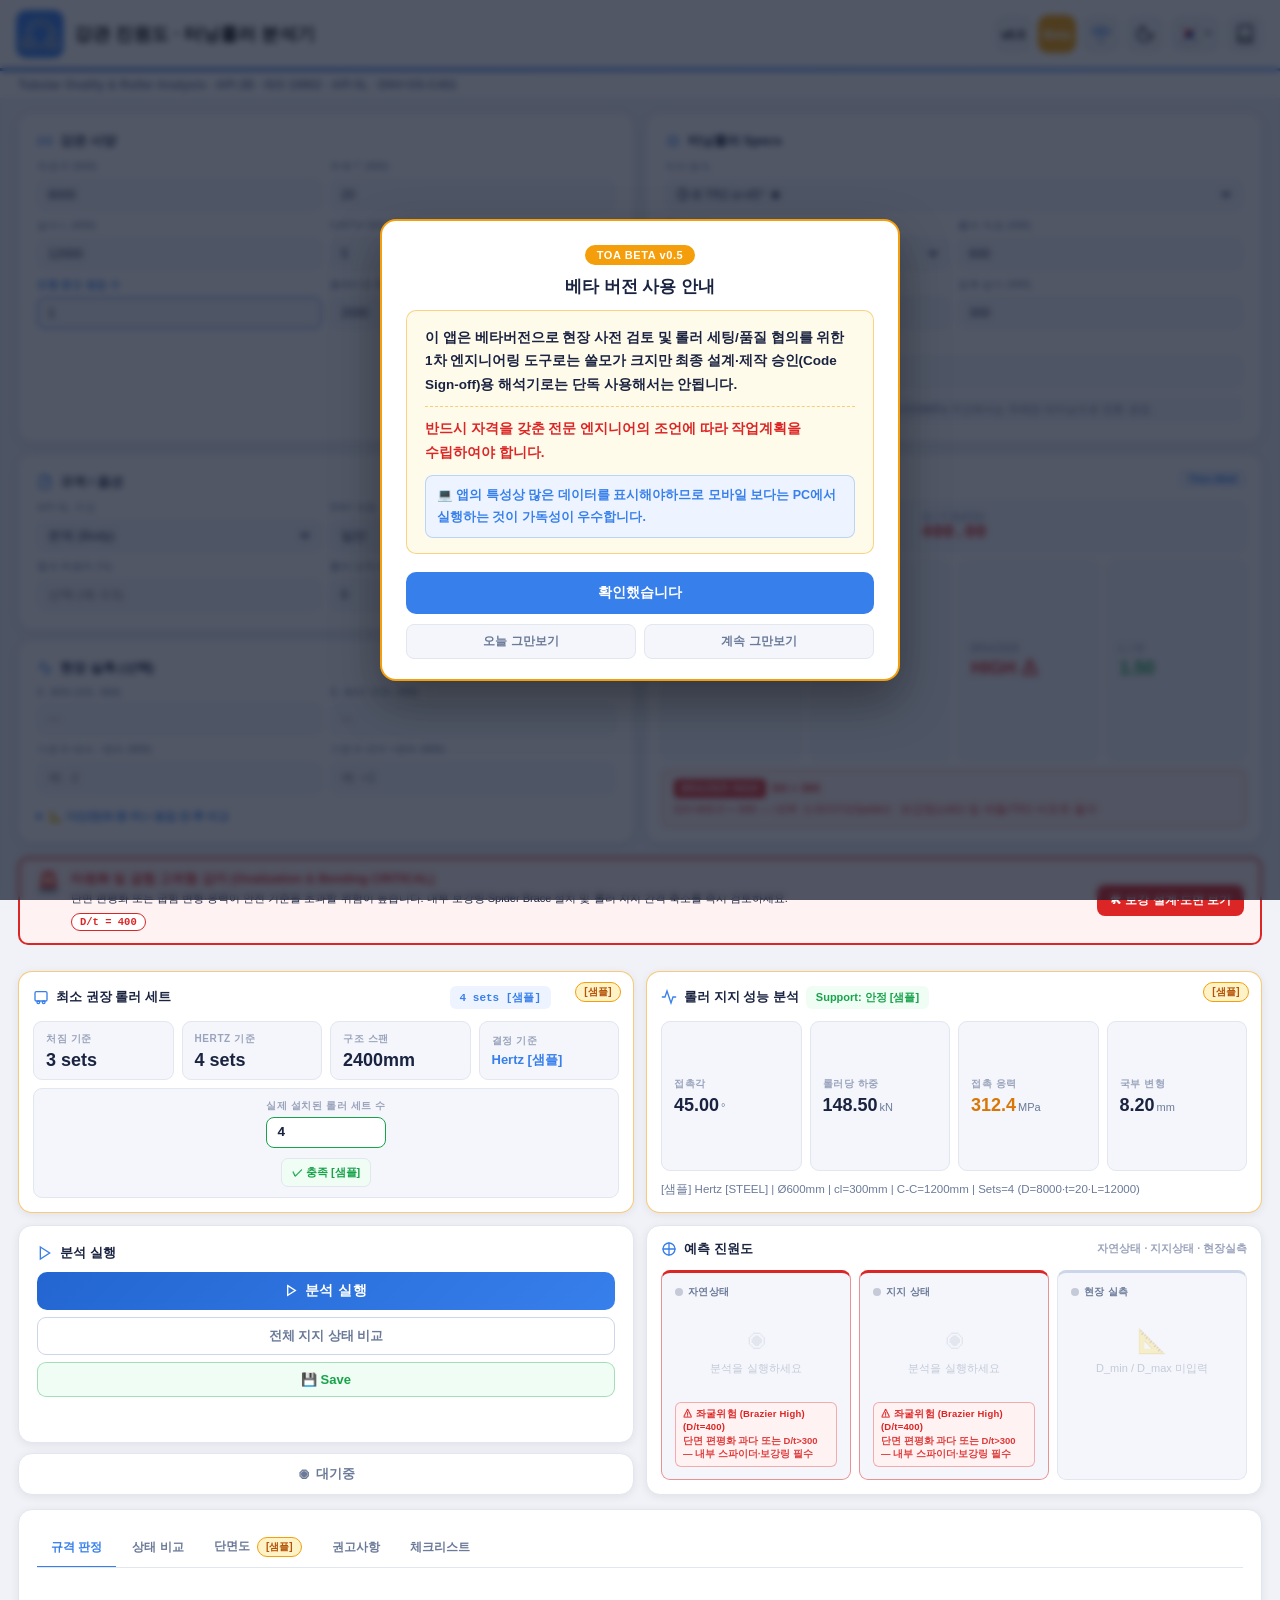
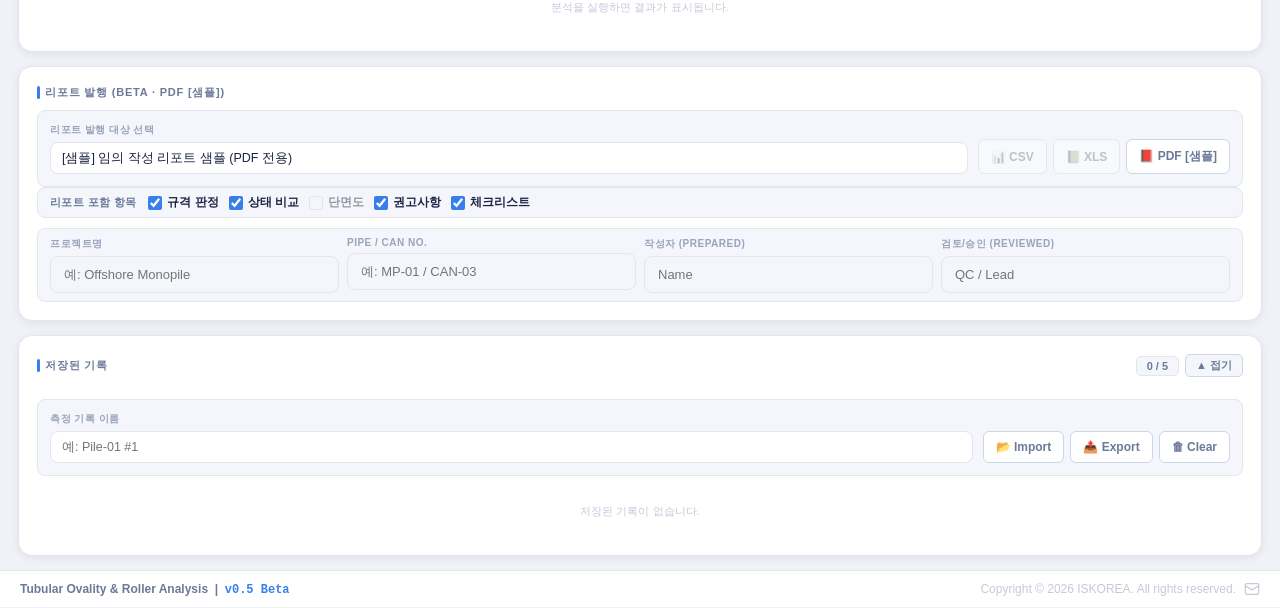
==== commit 036f7249: "Add files via upload" ====
--- a/index.html
+++ b/index.html
@@ -123,7 +123,7 @@
   </div>
 
   <!-- 베타버전 0.5 메인 페이지 주의 팝업 -->
-  <div id="betaNoticeModal" class="beta-popup-overlay" role="dialog" aria-modal="true" aria-labelledby="betaNoticeTitle">
+  <div id="betaNoticeModal" class="beta-popup-overlay hidden" role="dialog" aria-modal="true" aria-labelledby="betaNoticeTitle">
     <div class="beta-popup-card">
       <span class="beta-popup-badge">TOA BETA v0.5</span>
       <h2 class="beta-popup-title" id="betaNoticeTitle">베타 버전 사용 안내</h2>
@@ -133,6 +133,10 @@
         <span class="bp-tip">💻 앱의 특성상 많은 데이터를 표시해야하므로 모바일 보다는 PC에서 실행하는 것이 가독성이 우수합니다.</span>
       </p>
       <button type="button" class="beta-popup-btn" id="betaNoticeBtn" onclick="App.closeBetaNotice()">확인했습니다</button>
+      <div class="beta-popup-sub-actions">
+        <button type="button" class="beta-popup-sub-btn" id="betaNoticeHideTodayBtn" onclick="App.closeBetaNotice('today')">오늘 그만보기</button>
+        <button type="button" class="beta-popup-sub-btn" id="betaNoticeHideForeverBtn" onclick="App.closeBetaNotice('forever')">계속 그만보기</button>
+      </div>
     </div>
   </div>
 
--- a/shared-header-kit/header-kit.css
+++ b/shared-header-kit/header-kit.css
@@ -61,8 +61,8 @@
 }
 
 .app-logo-box {
-    width: 40px;
-    height: 40px;
+    width: 48px;
+    height: 48px;
     border-radius: 10px;
     display: flex;
     align-items: center;
--- a/css/style.css
+++ b/css/style.css
@@ -847,3 +847,25 @@
 .beta-popup-btn:hover {
   filter: brightness(1.06);
 }
+.beta-popup-sub-actions {
+  display: flex;
+  justify-content: space-between;
+  align-items: center;
+  gap: 8px;
+  margin-top: 10px;
+}
+.beta-popup-sub-btn {
+  flex: 1;
+  padding: 8px 10px;
+  border: 1px solid var(--bdr);
+  border-radius: 8px;
+  background: var(--inp);
+  color: var(--tx2);
+  font-size: 12px;
+  font-weight: 700;
+  cursor: pointer;
+}
+.beta-popup-sub-btn:hover {
+  border-color: var(--ac);
+  color: var(--tx);
+}
